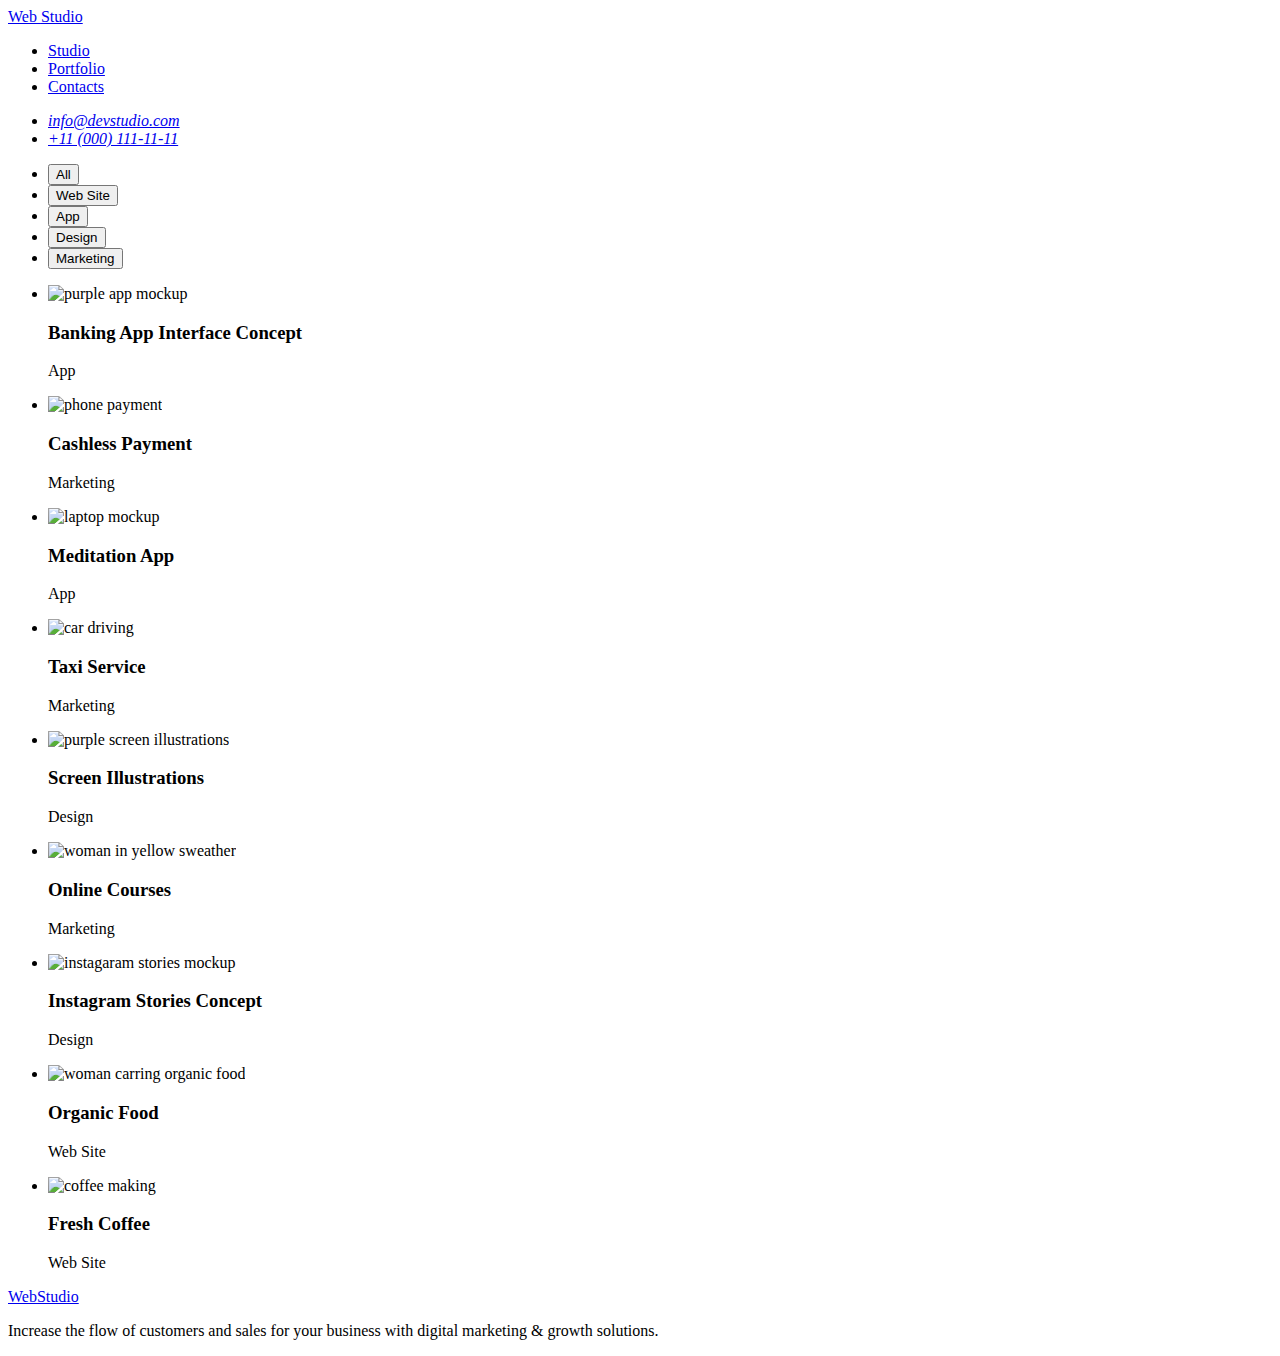
==== portfolio.html @ e24d46d9 "Add files via upload" ====
<!DOCTYPE html>
<html lang="en">
  <head>
    <meta charset="UTF-8" />
    <meta name="viewport" content="width=device-width, initial-scale=1.0" />
    <title>Document</title>
    <link rel="preconnect" href="https://fonts.googleapis.com" />
    <link rel="preconnect" href="https://fonts.gstatic.com" crossorigin />
    <link
      href="https://fonts.googleapis.com/css2?family=Raleway:wght@800&family=Roboto:wght@400;500;700;900&display=swap"
      rel="stylesheet"
    />
    <link rel="stylesheet" href="css/styles.css" type="text/css" />
  </head>
  <body>
    <header>
      <nav>
        <a href="./index.html" class="Web"
          >Web <span class="Studio"> Studio </span></a
        >

        <ul>
          <li><a href="/" class="h4">Studio</a></li>
          <li><a href="/" class="h4"> Portfolio</a></li>
          <li><a href="/" class="h4">Contacts</a></li>
        </ul>
      </nav>
      <address>
        <ul>
          <li>
            <a href="mailto:info@devstudio.com" class="address"
              >info@devstudio.com</a
            >
          </li>
          <li>
            <a href="tel:+110001111111" class="address">+11 (000) 111-11-11</a>
          </li>
        </ul>
      </address>
    </header>
    <main>
      <ul class="fillters-list">
        <li>
          <button type="button" class="fillter-list">All</button>
        </li>
        <li>
          <button type="button" class="fillter-list">Web Site</button>
        </li>
        <li>
          <button type="button" class="fillter-list">App</button>
        </li>
        <li>
          <button type="button" class="fillter-list">Design</button>
        </li>
        <li>
          <button type="button" class="fillter-list">Marketing</button>
        </li>
      </ul>
      <ul>
        <li>
          <img
            src="./images/portfolio1.jpg"
            alt="purple app mockup"
            width="360"
            height="300"
          />

          <h3>Banking App Interface Concept</h3>
          <p>App</p>
        </li>
        <li>
          <img
            src="./images/portfolio2.jpg"
            alt="phone payment"
            width="360"
            height="300"
          />

          <h3>Cashless Payment</h3>
          <p>Marketing</p>
        </li>
        <li>
          <img
            src="./images/portfolio3.jpg"
            alt="laptop mockup"
            width="360"
            height="300"
          />

          <h3>Meditation App</h3>
          <p>App</p>
        </li>
        <li>
          <img
            src="./images/portfolio4.jpg"
            alt="car driving"
            width="360"
            height="300"
          />

          <h3>Taxi Service</h3>
          <p>Marketing</p>
        </li>
        <li>
          <img
            src="./images/portfolio5.jpg"
            alt="purple screen illustrations"
            width="360"
            height="300"
          />

          <h3>Screen Illustrations</h3>
          <p>Design</p>
        </li>
        <li>
          <img
            src="./images/portfolio6.jpg"
            alt="woman in yellow sweather"
            width="360"
            height="300"
          />

          <h3>Online Courses</h3>
          <p>Marketing</p>
        </li>
        <li>
          <img
            src="./images/portfolio7.jpg"
            alt="instagaram stories mockup"
            width="360"
            height="300"
          />

          <h3>Instagram Stories Concept</h3>
          <p>Design</p>
        </li>
        <li>
          <img
            src="./images/portfolio8.jpg"
            alt="woman carring organic food"
            width="360"
            height="300"
          />

          <h3>Organic Food</h3>
          <p>Web Site</p>
        </li>
        <li>
          <img
            src="./images/portfolio9.jpg"
            alt="coffee making"
            width="360"
            height="300"
          />

          <h3>Fresh Coffee</h3>
          <p>Web Site</p>
        </li>
      </ul>
    </main>
    <footer>
      <a href="./index.html">WebStudio</a>
      <p>
        Increase the flow of customers and sales for your business with digital
        marketing & growth solutions.
      </p>
    </footer>
  </body>
</html>
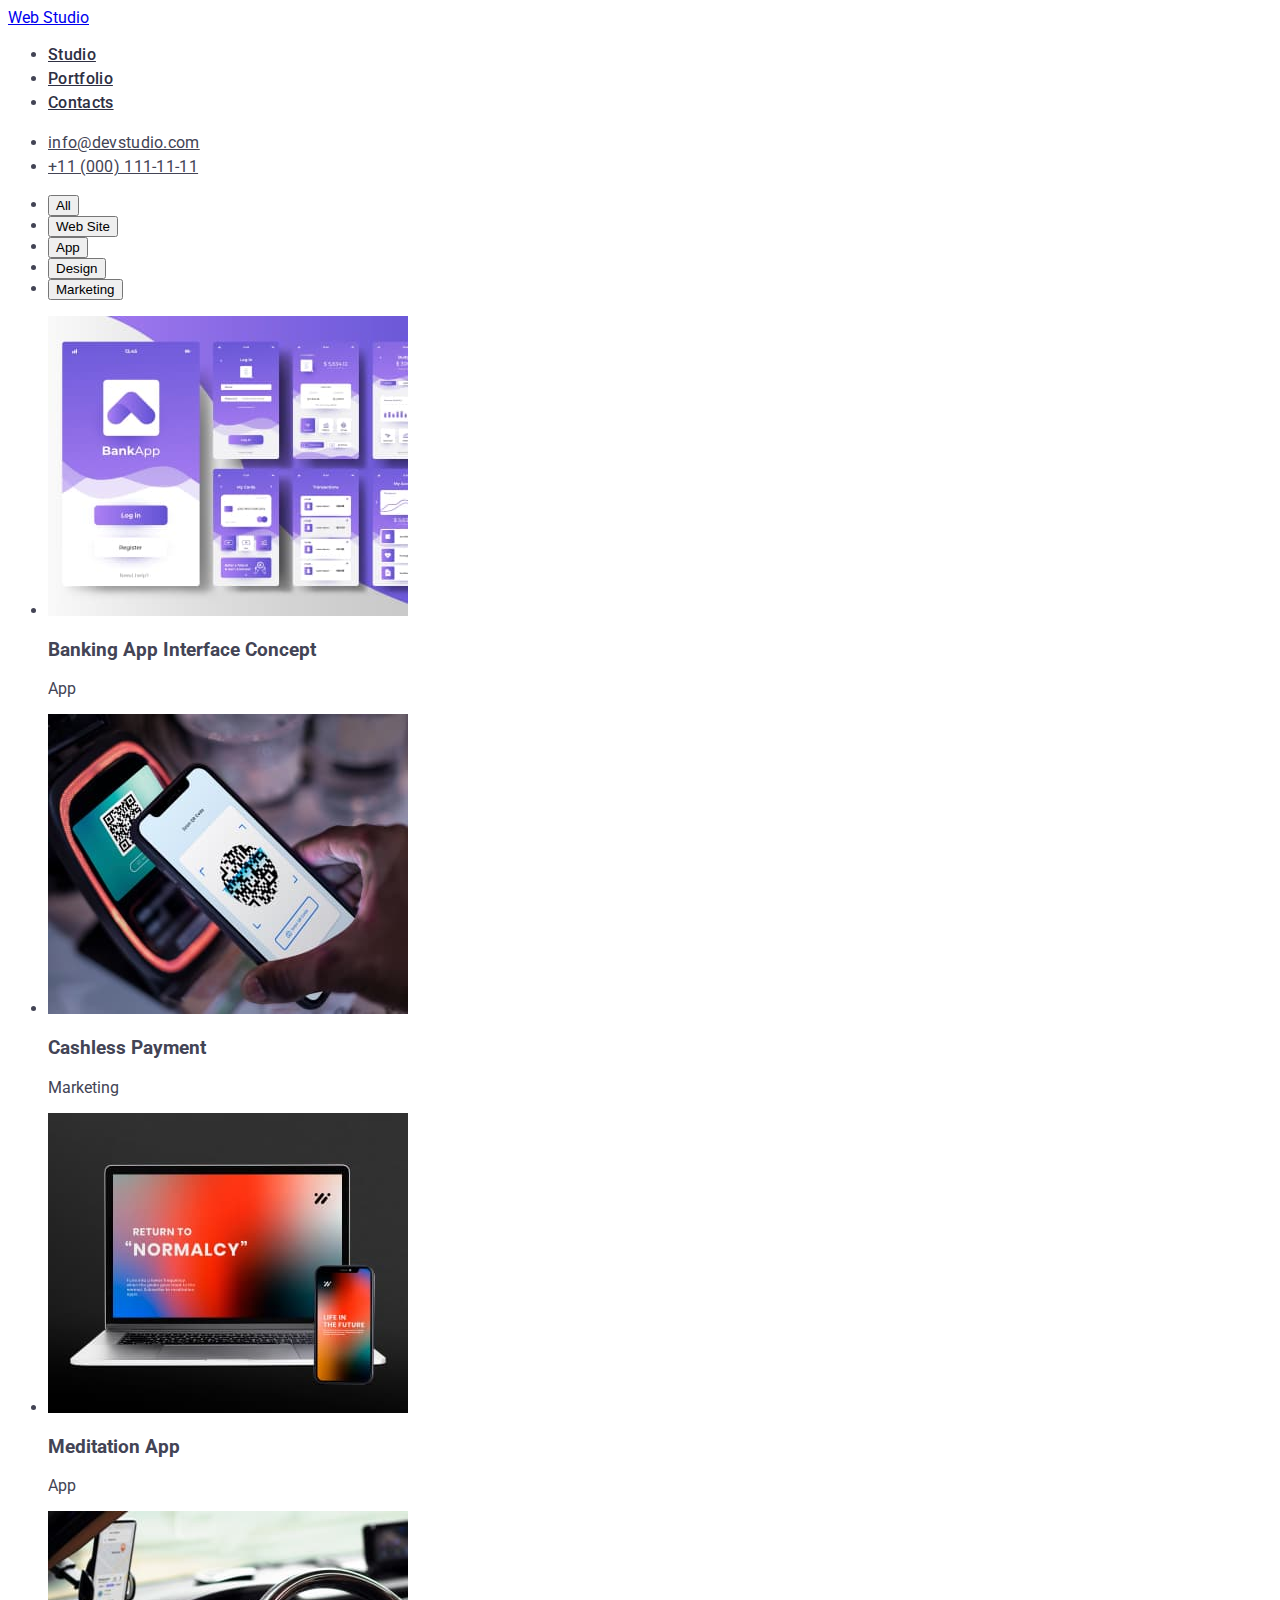
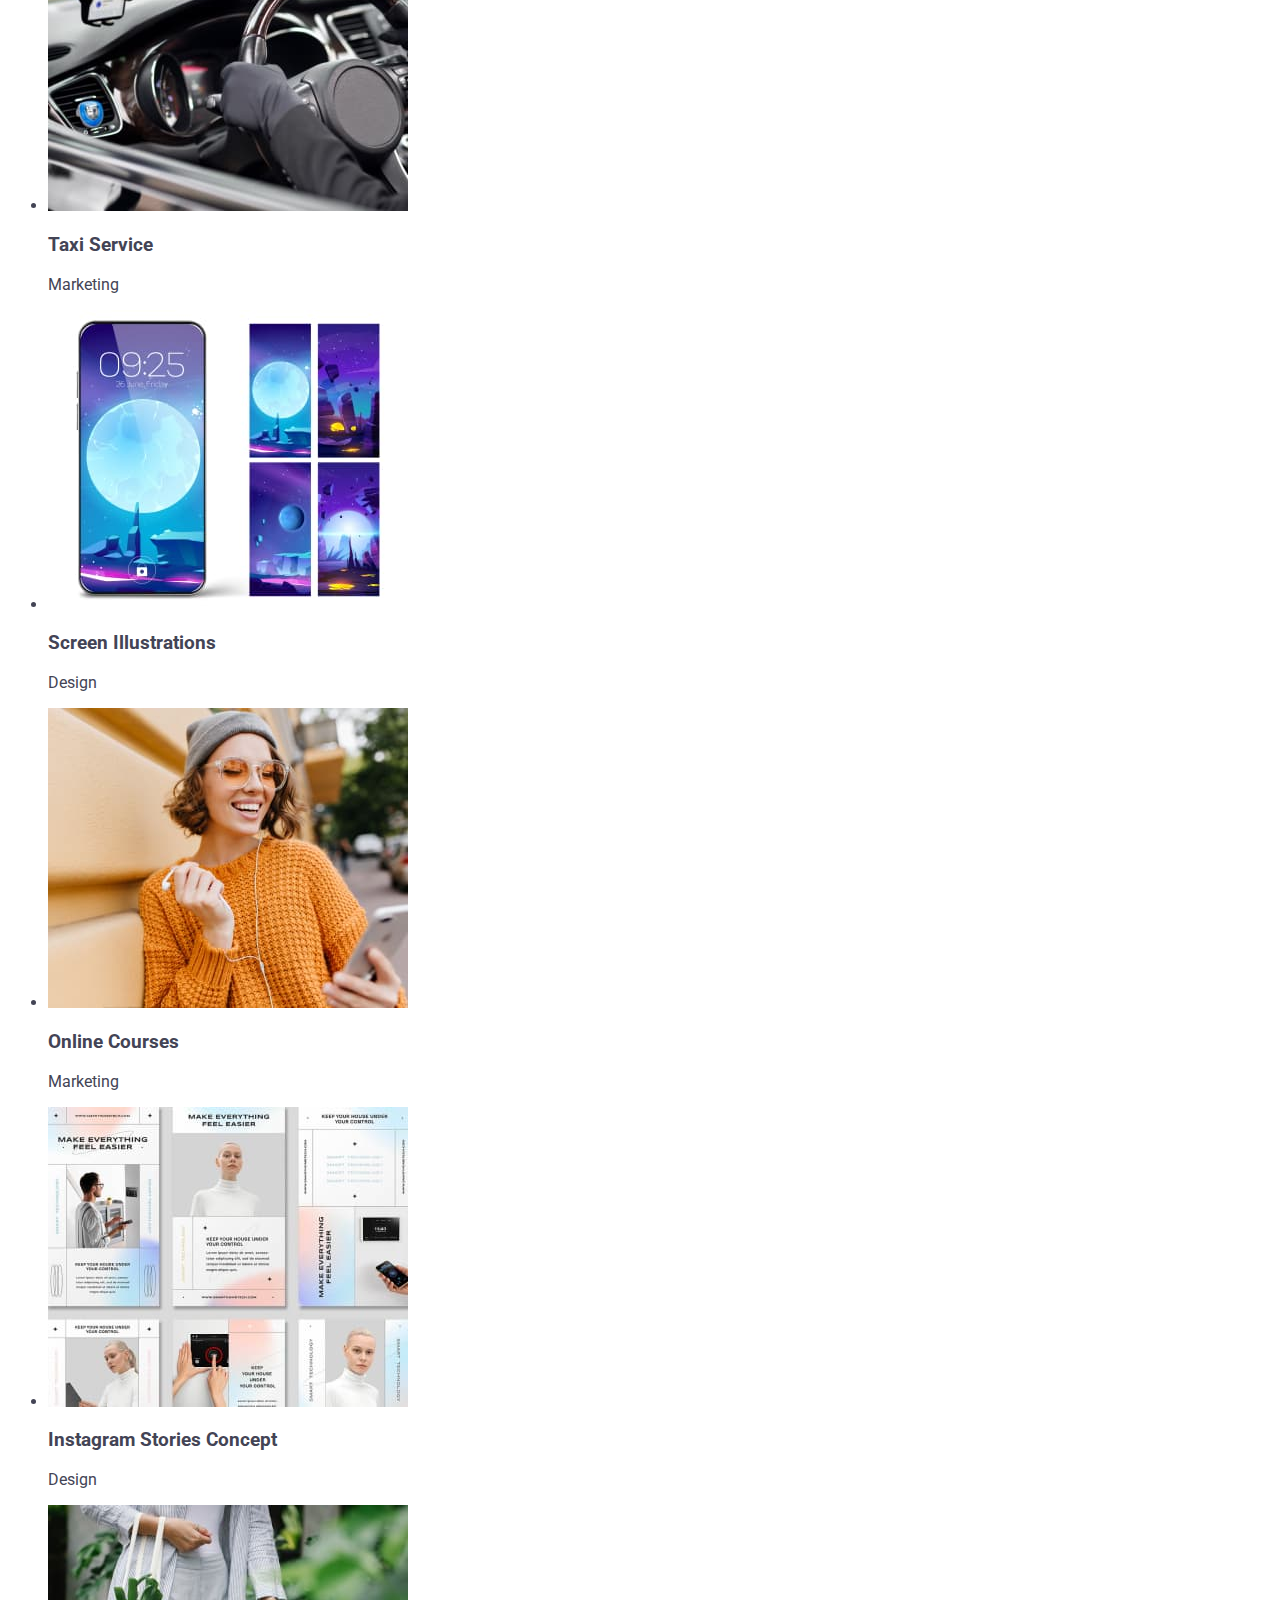
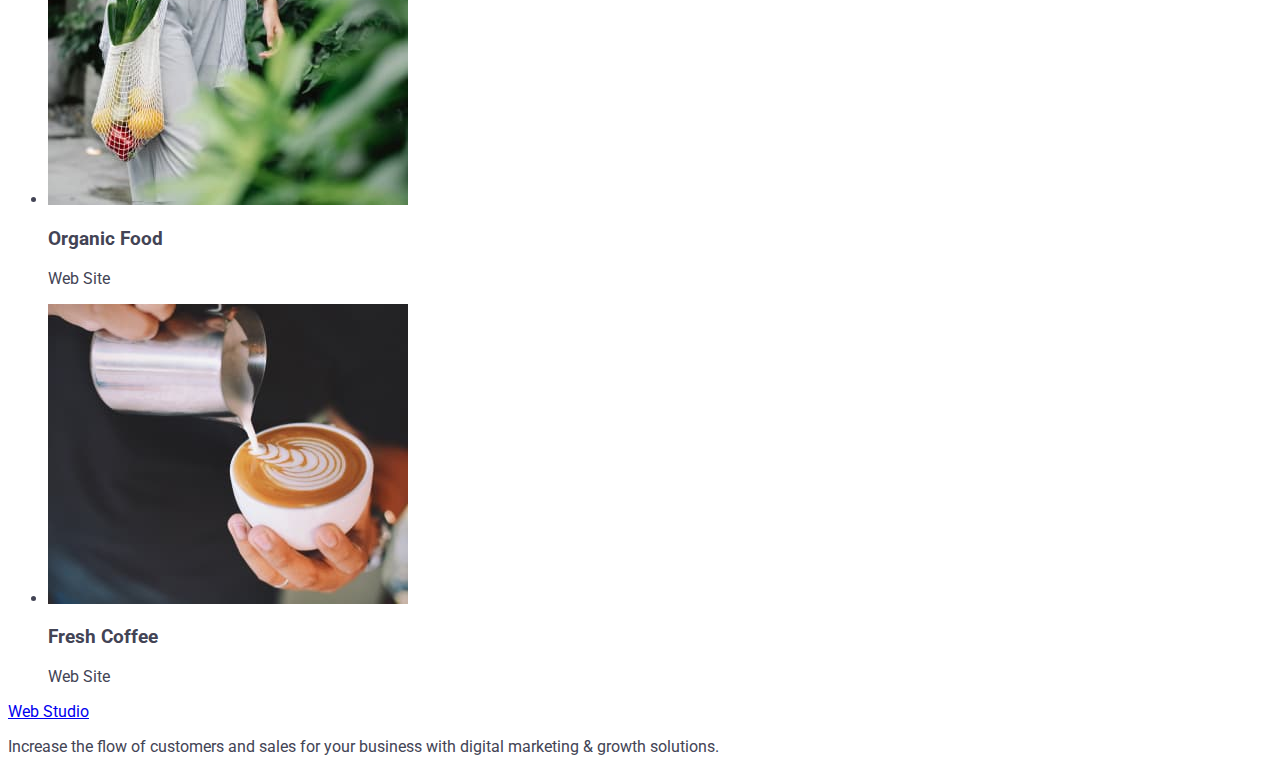
==== commit 0dc37136: "Add files via upload" ====
--- a/portfolio.html
+++ b/portfolio.html
@@ -15,8 +15,8 @@
   <body>
     <header>
       <nav>
-        <a href="./index.html" class="Web"
-          >Web <span class="Studio"> Studio </span></a
+        <a href="./index.html" class="web"
+          >Web <span class="studio"> Studio </span></a
         >
 
         <ul>
@@ -159,7 +159,9 @@
       </ul>
     </main>
     <footer>
-      <a href="./index.html">WebStudio</a>
+      <a href="./index.html" class="web"
+        >Web <span class="studio">Studio </span></a
+      >
       <p>
         Increase the flow of customers and sales for your business with digital
         marketing & growth solutions.
--- a/css/styles.css
+++ b/css/styles.css
@@ -0,0 +1,83 @@
+body {
+  color: var(--SLATE, #434455);
+  font-family: 'Roboto';sans-serif;
+  font-size: 16px;
+  font-style: normal;
+background-color: #fff;
+}
+
+.Web {
+  color: var(--IRIS, #4d5ae5);
+  font-family: Raleway;
+  font-size: 18px;
+  font-style: normal;
+  font-weight: 800;
+  letter-spacing: 0.54px;
+  text-transform: uppercase;
+}
+.Studio{
+  color: var(--NAVY-BLUE, #2E2F42);
+font-family: Raleway;
+font-size: 18px;
+font-style: normal;
+font-weight: 800;
+line-height: 21px; /* 116.667% */
+letter-spacing: 0.54px;
+text-transform: uppercase;
+}
+
+.address {
+  color: var(--SLATE, #434455);
+font-family: Roboto;
+font-size: 16px;
+font-style: normal;
+font-weight: 400;
+line-height: 24px; /* 150% */
+letter-spacing: 0.32px;
+}
+.h1 {
+  font-family: Roboto;
+  font-size: 56px;
+}
+.h2 {
+  font-family: Roboto;
+  font-size: 36px;
+}
+
+.h3{
+  font-family: Roboto;
+  font-size: 20px;
+}
+.h4{
+  font-family: Roboto;
+  font-size: 16px;
+  color: var(--NAVY-BLUE, #2E2F42);
+font-style: normal;
+font-weight: 500;
+line-height: 24px; /* 150% */
+letter-spacing: 0.32px;
+}
+.button1 {
+  border-radius: 4px;
+  background: var(--IRIS, #4D5AE5);
+  box-shadow: 0px 4px 4px 0px rgba(0, 0, 0, 0.15);
+  color: var(--WHITE, #FFF);
+/* Button Text */
+font-family: Roboto;
+font-size: 16px;
+font-style: normal;
+font-weight: 500;
+line-height: 24px; /* 150% */
+letter-spacing: 0.64px;
+}
+.fillter-list {
+}
+.p{
+
+}
+.box1{
+  background: var(--NAVY-BLUE, #2E2F42);
+  width: 1440px;
+height: 600px;
+flex-shrink: 0;
+}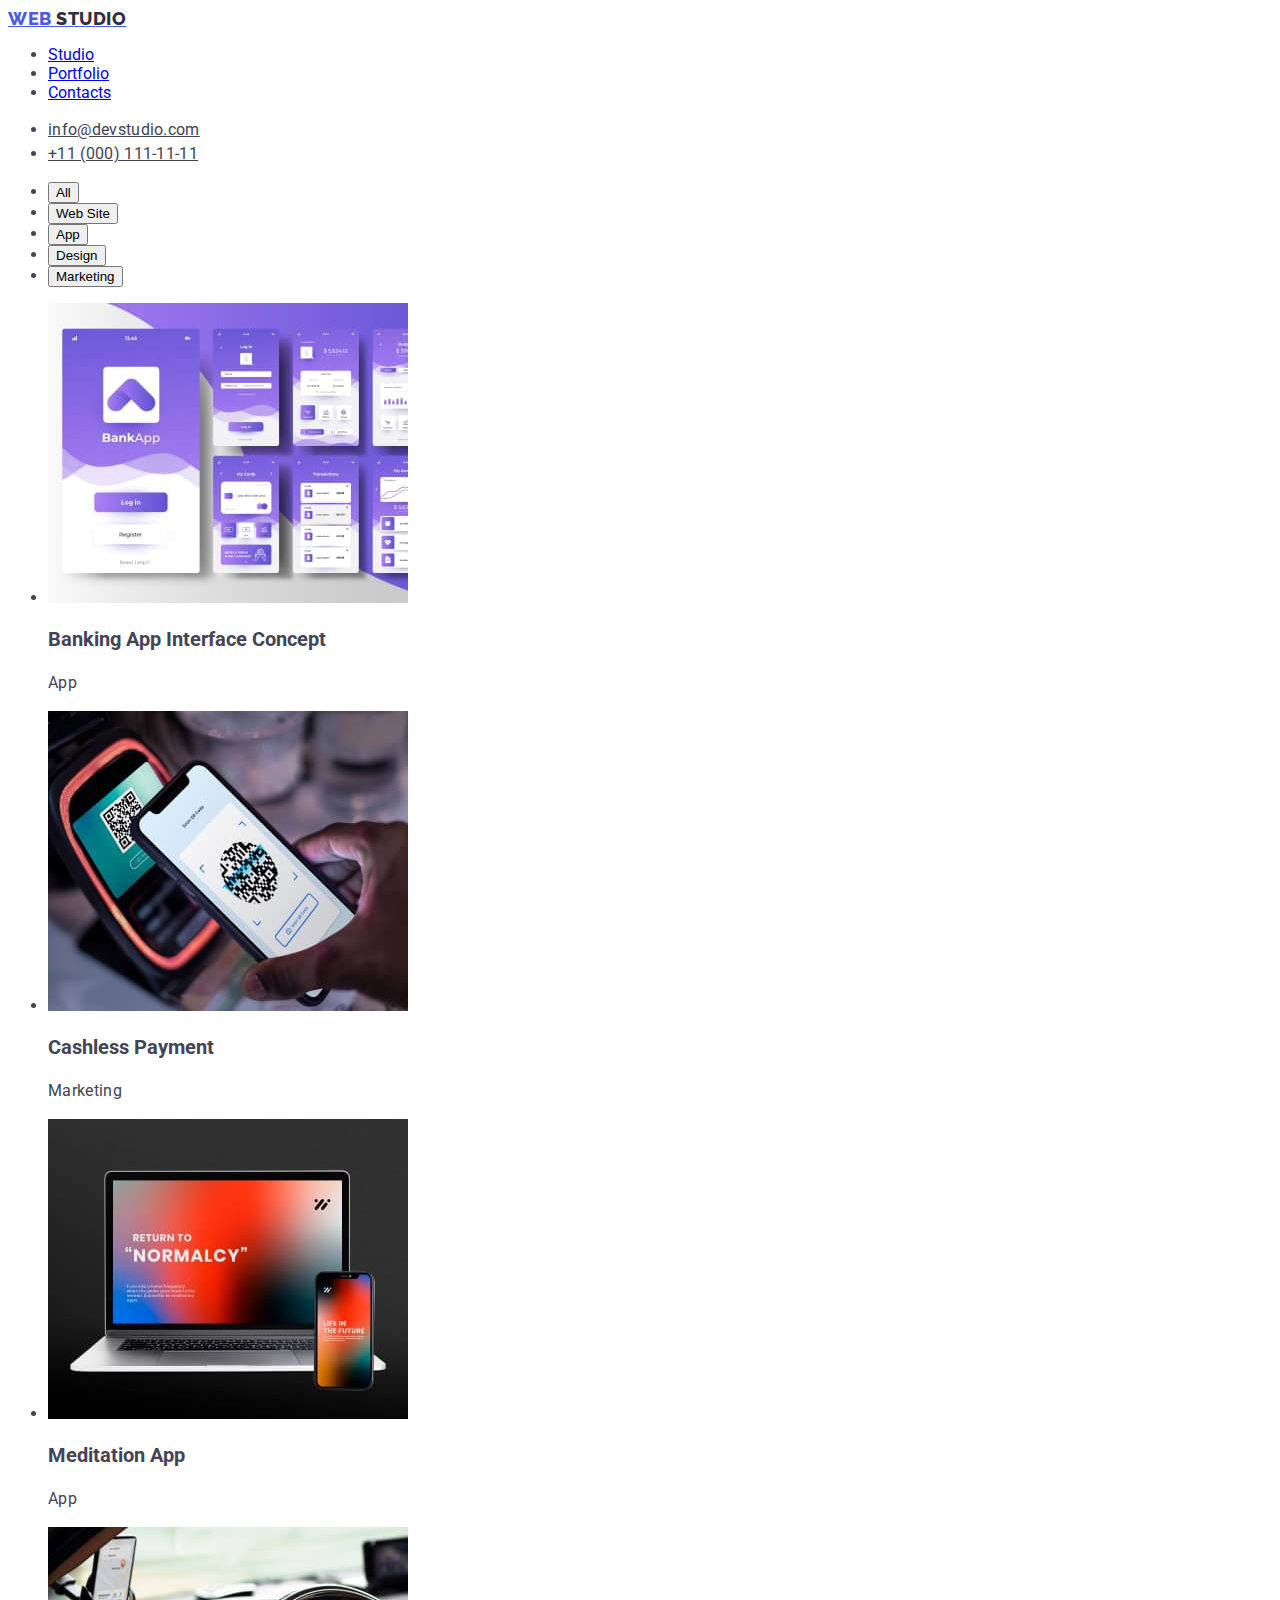
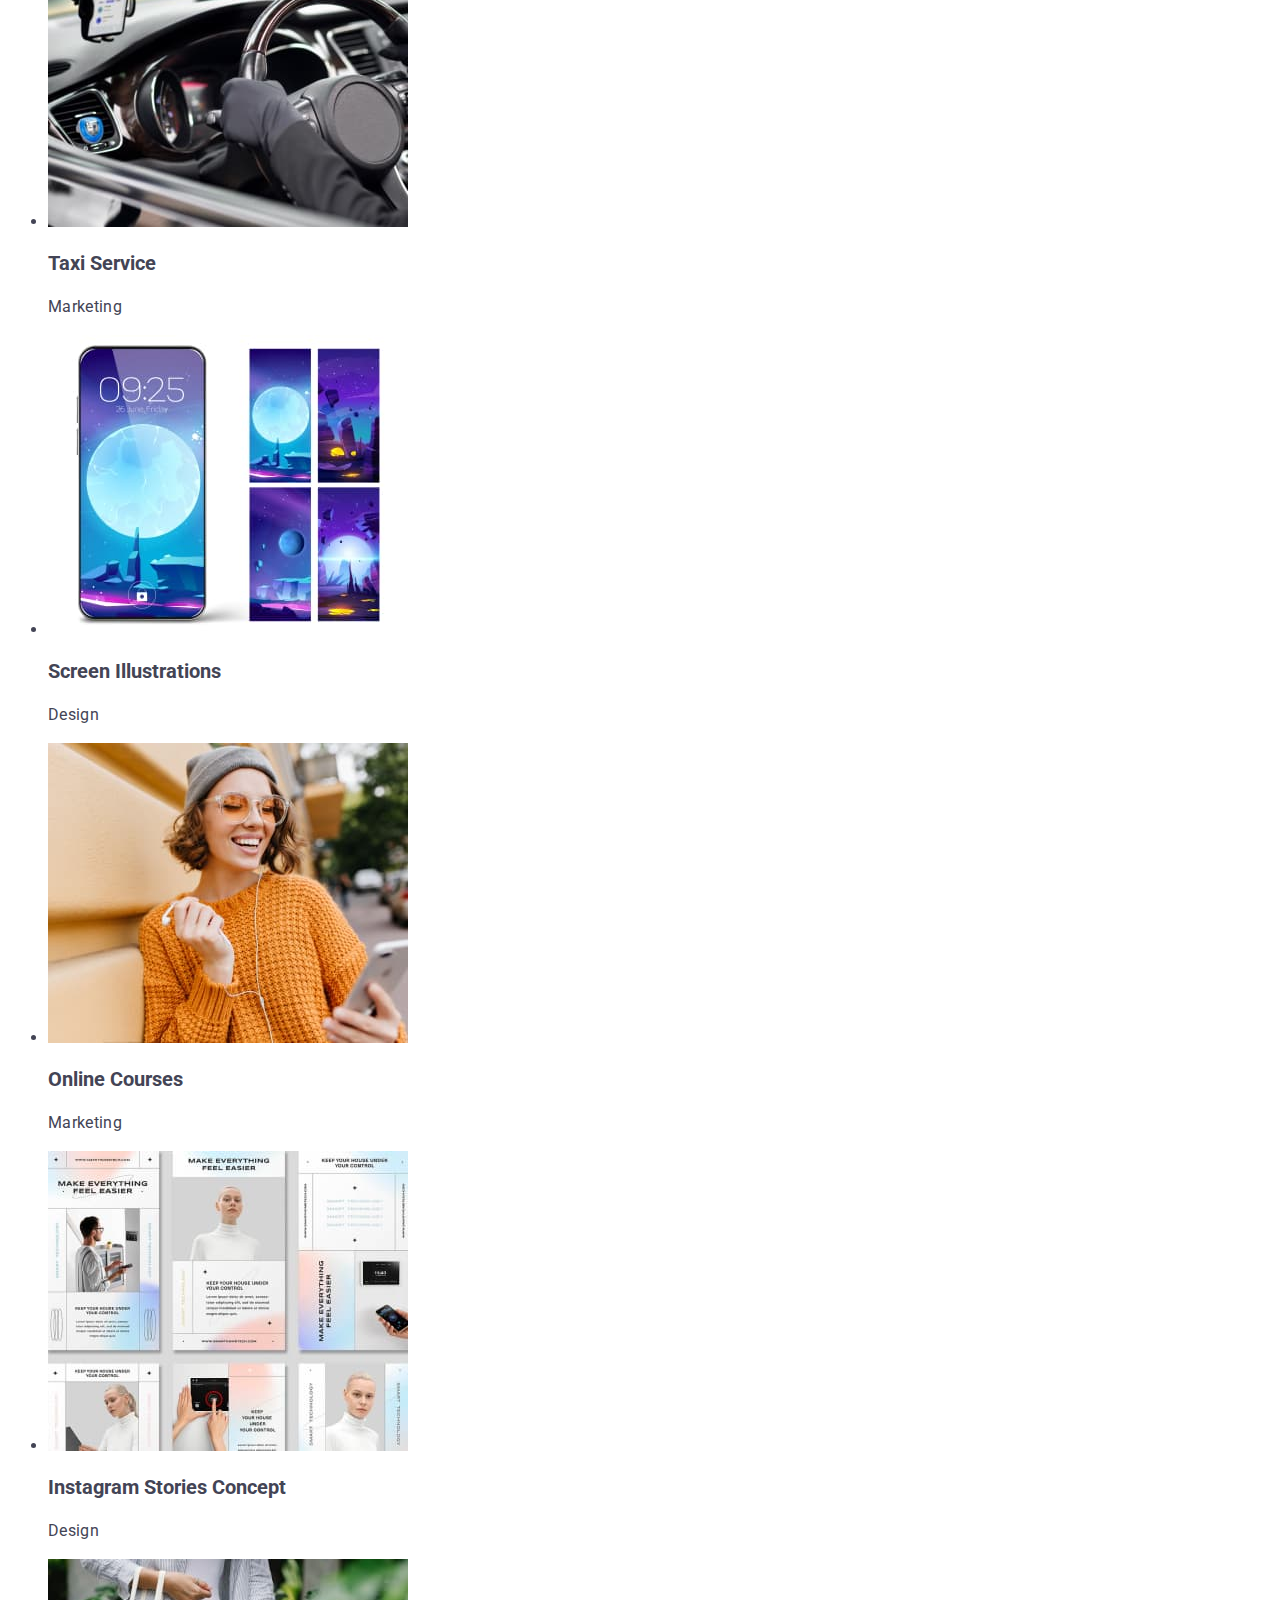
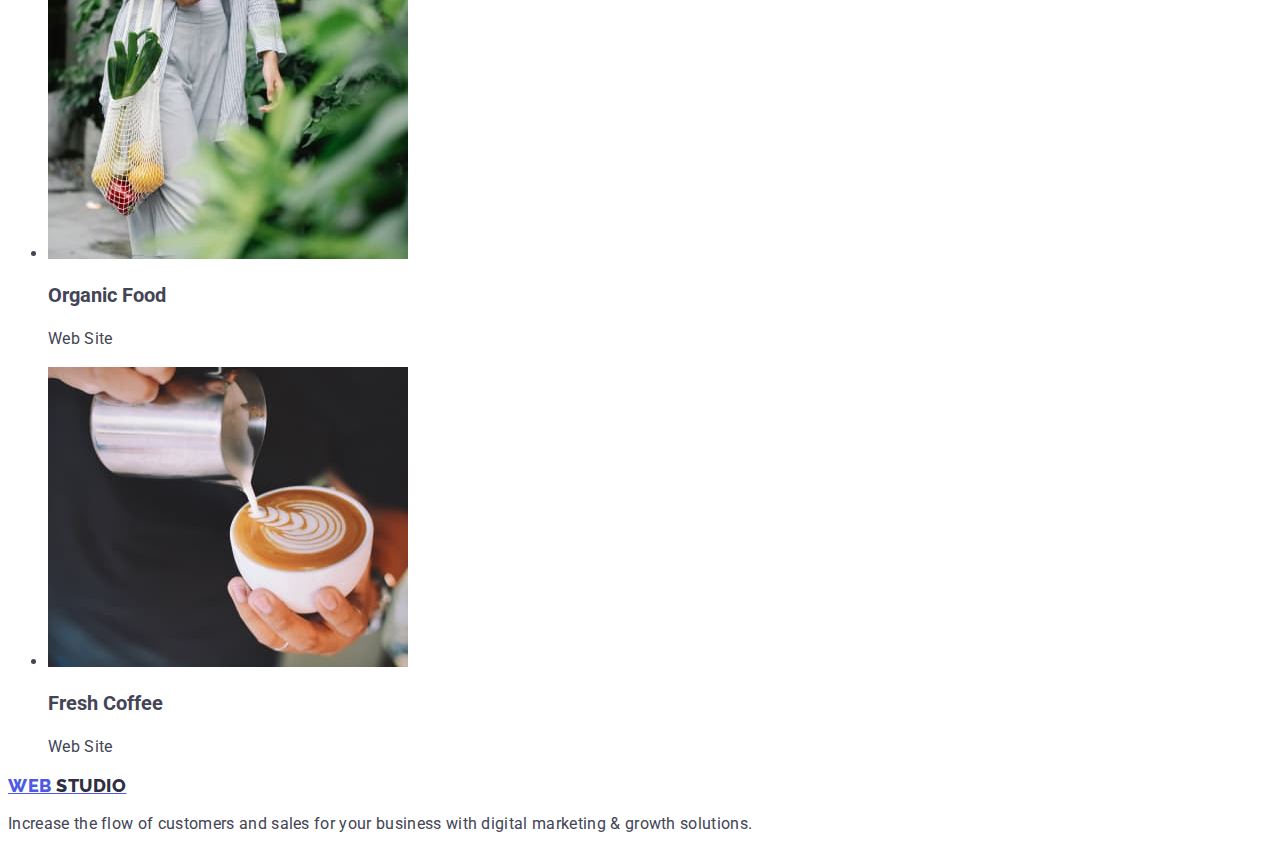
==== commit acf85602: "Add files via upload" ====
--- a/portfolio.html
+++ b/portfolio.html
@@ -15,13 +15,13 @@
   <body>
     <header>
       <nav>
-        <a href="./index.html" class="web"
-          >Web <span class="studio"> Studio </span></a
+        <a href="./index.html" class="web" class="link"
+          >Web <span class="studio" class="link"> Studio </span></a
         >
 
         <ul>
-          <li><a href="/" class="h4">Studio</a></li>
-          <li><a href="/" class="h4"> Portfolio</a></li>
+          <li><a href="./index.html" class="h4">Studio</a></li>
+          <li><a href="./portfolio.html" class="h4"> Portfolio</a></li>
           <li><a href="/" class="h4">Contacts</a></li>
         </ul>
       </nav>
@@ -39,130 +39,132 @@
       </address>
     </header>
     <main>
-      <ul class="fillters-list">
-        <li>
-          <button type="button" class="fillter-list">All</button>
-        </li>
-        <li>
-          <button type="button" class="fillter-list">Web Site</button>
-        </li>
-        <li>
-          <button type="button" class="fillter-list">App</button>
-        </li>
-        <li>
-          <button type="button" class="fillter-list">Design</button>
-        </li>
-        <li>
-          <button type="button" class="fillter-list">Marketing</button>
-        </li>
-      </ul>
-      <ul>
-        <li>
-          <img
-            src="./images/portfolio1.jpg"
-            alt="purple app mockup"
-            width="360"
-            height="300"
-          />
+      <section>
+        <ul class="fillters-list">
+          <li>
+            <button type="button" class="fillter-list">All</button>
+          </li>
+          <li>
+            <button type="button" class="fillter-list">Web Site</button>
+          </li>
+          <li>
+            <button type="button" class="fillter-list">App</button>
+          </li>
+          <li>
+            <button type="button" class="fillter-list">Design</button>
+          </li>
+          <li>
+            <button type="button" class="fillter-list">Marketing</button>
+          </li>
+        </ul>
+        <ul>
+          <li>
+            <img
+              src="./images/portfolio1.jpg"
+              alt="purple app mockup"
+              width="360"
+              height="300"
+            />
 
-          <h3>Banking App Interface Concept</h3>
-          <p>App</p>
-        </li>
-        <li>
-          <img
-            src="./images/portfolio2.jpg"
-            alt="phone payment"
-            width="360"
-            height="300"
-          />
+            <h3 class="titlethree">Banking App Interface Concept</h3>
+            <p class="text">App</p>
+          </li>
+          <li>
+            <img
+              src="./images/portfolio2.jpg"
+              alt="phone payment"
+              width="360"
+              height="300"
+            />
 
-          <h3>Cashless Payment</h3>
-          <p>Marketing</p>
-        </li>
-        <li>
-          <img
-            src="./images/portfolio3.jpg"
-            alt="laptop mockup"
-            width="360"
-            height="300"
-          />
+            <h3 class="titlethree">Cashless Payment</h3>
+            <p class="text">Marketing</p>
+          </li>
+          <li>
+            <img
+              src="./images/portfolio3.jpg"
+              alt="laptop mockup"
+              width="360"
+              height="300"
+            />
 
-          <h3>Meditation App</h3>
-          <p>App</p>
-        </li>
-        <li>
-          <img
-            src="./images/portfolio4.jpg"
-            alt="car driving"
-            width="360"
-            height="300"
-          />
+            <h3 class="titlethree">Meditation App</h3>
+            <p class="text">App</p>
+          </li>
+          <li>
+            <img
+              src="./images/portfolio4.jpg"
+              alt="car driving"
+              width="360"
+              height="300"
+            />
 
-          <h3>Taxi Service</h3>
-          <p>Marketing</p>
-        </li>
-        <li>
-          <img
-            src="./images/portfolio5.jpg"
-            alt="purple screen illustrations"
-            width="360"
-            height="300"
-          />
+            <h3 class="titlethree">Taxi Service</h3>
+            <p class="text">Marketing</p>
+          </li>
+          <li>
+            <img
+              src="./images/portfolio5.jpg"
+              alt="purple screen illustrations"
+              width="360"
+              height="300"
+            />
 
-          <h3>Screen Illustrations</h3>
-          <p>Design</p>
-        </li>
-        <li>
-          <img
-            src="./images/portfolio6.jpg"
-            alt="woman in yellow sweather"
-            width="360"
-            height="300"
-          />
+            <h3 class="titlethree">Screen Illustrations</h3>
+            <p class="text">Design</p>
+          </li>
+          <li>
+            <img
+              src="./images/portfolio6.jpg"
+              alt="woman in yellow sweather"
+              width="360"
+              height="300"
+            />
 
-          <h3>Online Courses</h3>
-          <p>Marketing</p>
-        </li>
-        <li>
-          <img
-            src="./images/portfolio7.jpg"
-            alt="instagaram stories mockup"
-            width="360"
-            height="300"
-          />
+            <h3 class="titlethree">Online Courses</h3>
+            <p class="text">Marketing</p>
+          </li>
+          <li>
+            <img
+              src="./images/portfolio7.jpg"
+              alt="instagaram stories mockup"
+              width="360"
+              height="300"
+            />
 
-          <h3>Instagram Stories Concept</h3>
-          <p>Design</p>
-        </li>
-        <li>
-          <img
-            src="./images/portfolio8.jpg"
-            alt="woman carring organic food"
-            width="360"
-            height="300"
-          />
+            <h3 class="titlethree">Instagram Stories Concept</h3>
+            <p class="text">Design</p>
+          </li>
+          <li>
+            <img
+              src="./images/portfolio8.jpg"
+              alt="woman carring organic food"
+              width="360"
+              height="300"
+            />
 
-          <h3>Organic Food</h3>
-          <p>Web Site</p>
-        </li>
-        <li>
-          <img
-            src="./images/portfolio9.jpg"
-            alt="coffee making"
-            width="360"
-            height="300"
-          />
+            <h3 class="titlethree">Organic Food</h3>
+            <p class="text">Web Site</p>
+          </li>
+          <li>
+            <img
+              src="./images/portfolio9.jpg"
+              alt="coffee making"
+              width="360"
+              height="300"
+            />
 
-          <h3>Fresh Coffee</h3>
-          <p>Web Site</p>
-        </li>
-      </ul>
+            <h3 class="titlethree">Fresh Coffee</h3>
+            <p class="text">Web Site</p>
+          </li>
+        </ul>
+      </section>
     </main>
     <footer>
-      <a href="./index.html" class="web"
-        >Web <span class="studio">Studio </span></a
+      <a href="./index.html" class="web" class="link"
+        >Web <span class="studio" class="link">Studio </span></a
       >
-      <p>
+      <p class="text">
         Increase the flow of customers and sales for your business with digital
         marketing & growth solutions.
       </p>
--- a/css/styles.css
+++ b/css/styles.css
@@ -1,33 +1,85 @@
 body {
   color: var(--SLATE, #434455);
-  font-family: 'Roboto';sans-serif;
+  font-family: "Roboto", sans-serif;
   font-size: 16px;
   font-style: normal;
-background-color: #fff;
+  background-color: #fff;
 }
-
-.Web {
+:root .web {
   color: var(--IRIS, #4d5ae5);
-  font-family: Raleway;
+  font-family: "Raleway", sans-serif;
   font-size: 18px;
   font-style: normal;
   font-weight: 800;
   letter-spacing: 0.54px;
   text-transform: uppercase;
+  line-height: 1.17;
 }
-.Studio{
-  color: var(--NAVY-BLUE, #2E2F42);
-font-family: Raleway;
-font-size: 18px;
-font-style: normal;
-font-weight: 800;
-line-height: 21px; /* 116.667% */
-letter-spacing: 0.54px;
-text-transform: uppercase;
+.studio {
+  color: var(--NAVY-BLUE, #2e2f42);
+  font-family: "Raleway", sans-serif;
+  font-size: 18px;
+  font-style: normal;
+  font-weight: 800;
+  line-height: 21px; /* 116.667% */
+  letter-spacing: 0.54px;
+  text-transform: uppercase;
+  line-height: 1.17;
+}
+
+.link {
+  text-decoration: none;
 }
 
 .address {
   color: var(--SLATE, #434455);
+  font-family: "Roboto";
+  font-size: 16px;
+  font-style: normal;
+  font-weight: 400;
+  line-height: 24px; /* 150% */
+  letter-spacing: 0.32px;
+}
+.titleone {
+  font-family: "Roboto";
+  font-size: 56px;
+}
+.titletwo {
+  font-family: "Roboto";
+  font-size: 36px;
+}
+
+.titlethree {
+  font-family: "Roboto";
+  font-size: 20px;
+}
+.titlefour {
+  font-family: "Roboto";
+  font-size: 16px;
+  color: var(--NAVY-BLUE, #2e2f42);
+  font-style: normal;
+  font-weight: 500;
+  line-height: 24px; /* 150% */
+  letter-spacing: 0.32px;
+}
+.button1 {
+  background: var(--IRIS, #4d5ae5);
+
+  color: var(--WHITE, #fff);
+  /* Button Text */
+  font-family: "Roboto";
+  font-size: 16px;
+  font-style: normal;
+  font-weight: 500;
+  line-height: 24px; /* 150% */
+  letter-spacing: 0.64px;
+}
+.fillter-list {
+  list-style: none;
+}
+.text{
+  color: var(--SLATE, #434455);
+/* Body */
 font-family: Roboto;
 font-size: 16px;
 font-style: normal;
@@ -35,49 +87,7 @@
 line-height: 24px; /* 150% */
 letter-spacing: 0.32px;
 }
-.h1 {
-  font-family: Roboto;
-  font-size: 56px;
 }
-.h2 {
-  font-family: Roboto;
-  font-size: 36px;
+.box1 {
+  background: var(--NAVY-BLUE, #2e2f42);
 }
-
-.h3{
-  font-family: Roboto;
-  font-size: 20px;
-}
-.h4{
-  font-family: Roboto;
-  font-size: 16px;
-  color: var(--NAVY-BLUE, #2E2F42);
-font-style: normal;
-font-weight: 500;
-line-height: 24px; /* 150% */
-letter-spacing: 0.32px;
-}
-.button1 {
-  border-radius: 4px;
-  background: var(--IRIS, #4D5AE5);
-  box-shadow: 0px 4px 4px 0px rgba(0, 0, 0, 0.15);
-  color: var(--WHITE, #FFF);
-/* Button Text */
-font-family: Roboto;
-font-size: 16px;
-font-style: normal;
-font-weight: 500;
-line-height: 24px; /* 150% */
-letter-spacing: 0.64px;
-}
-.fillter-list {
-}
-.p{
-
-}
-.box1{
-  background: var(--NAVY-BLUE, #2E2F42);
-  width: 1440px;
-height: 600px;
-flex-shrink: 0;
-}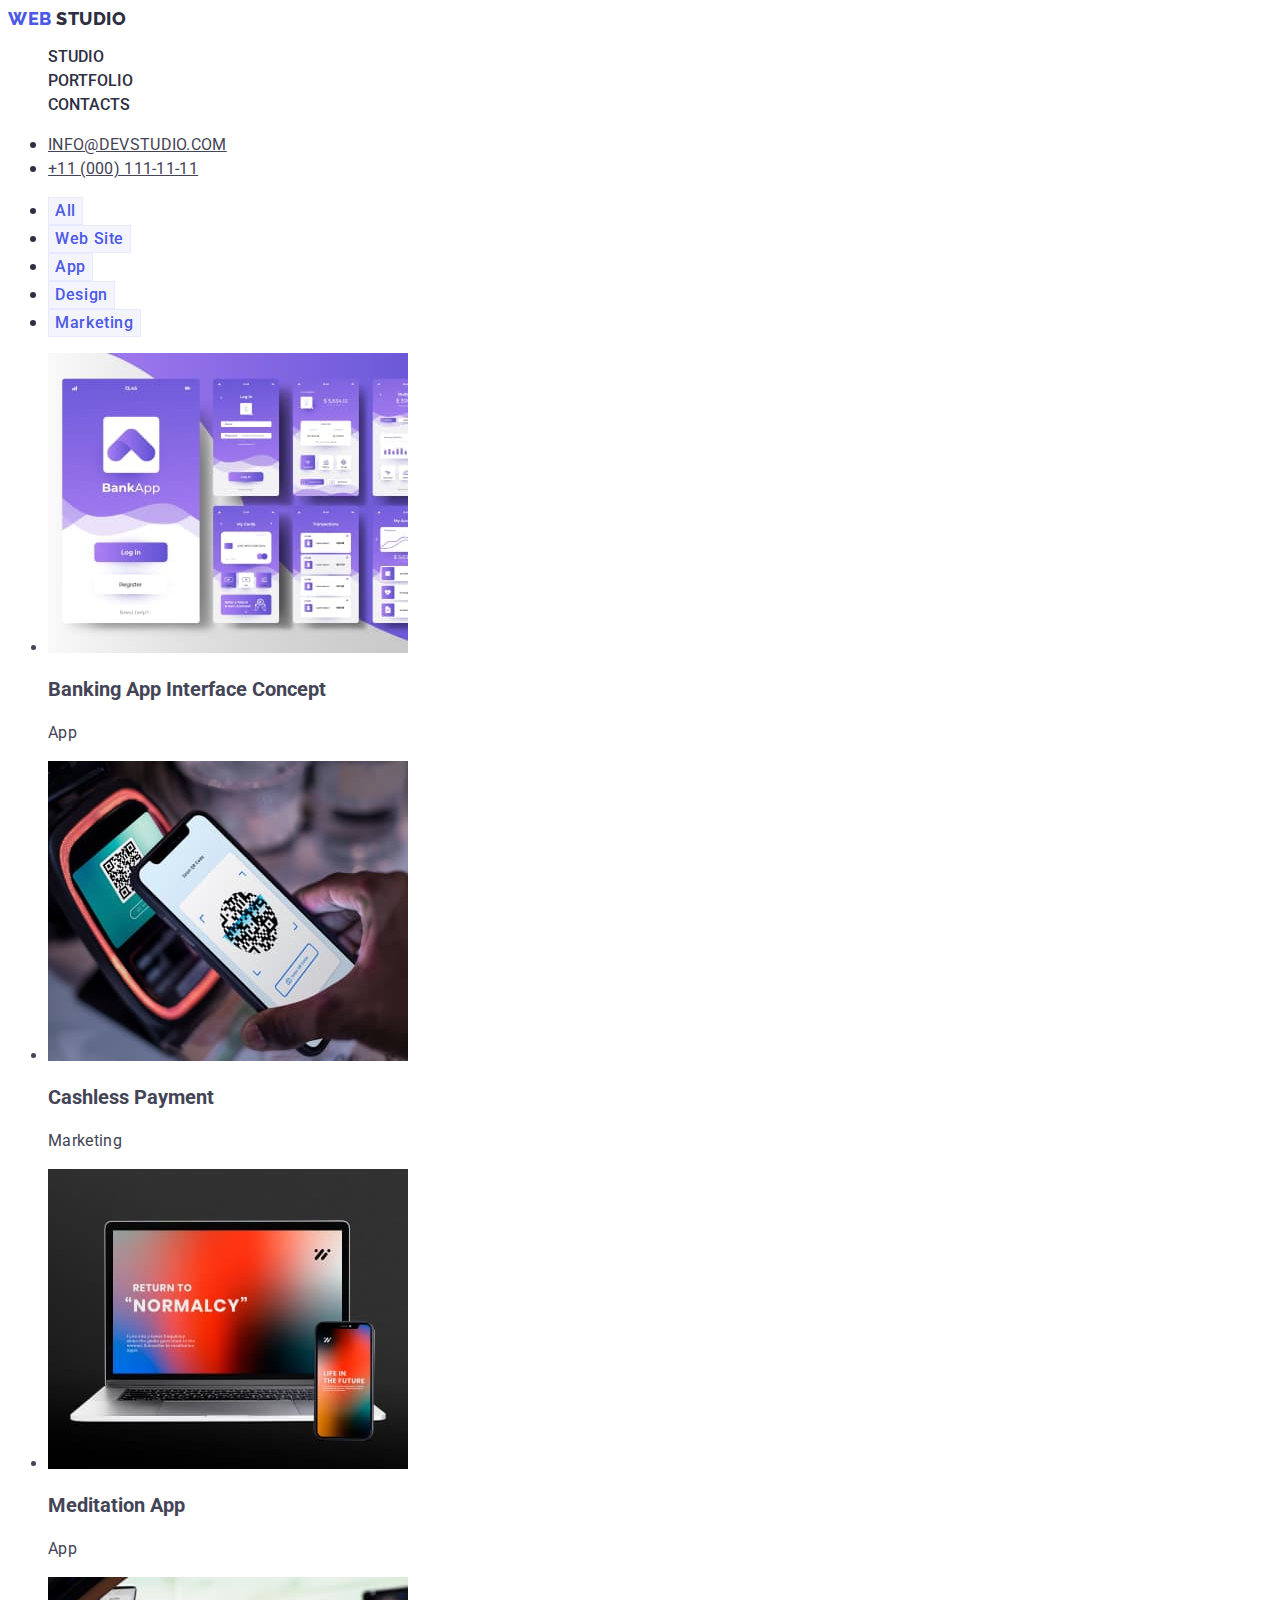
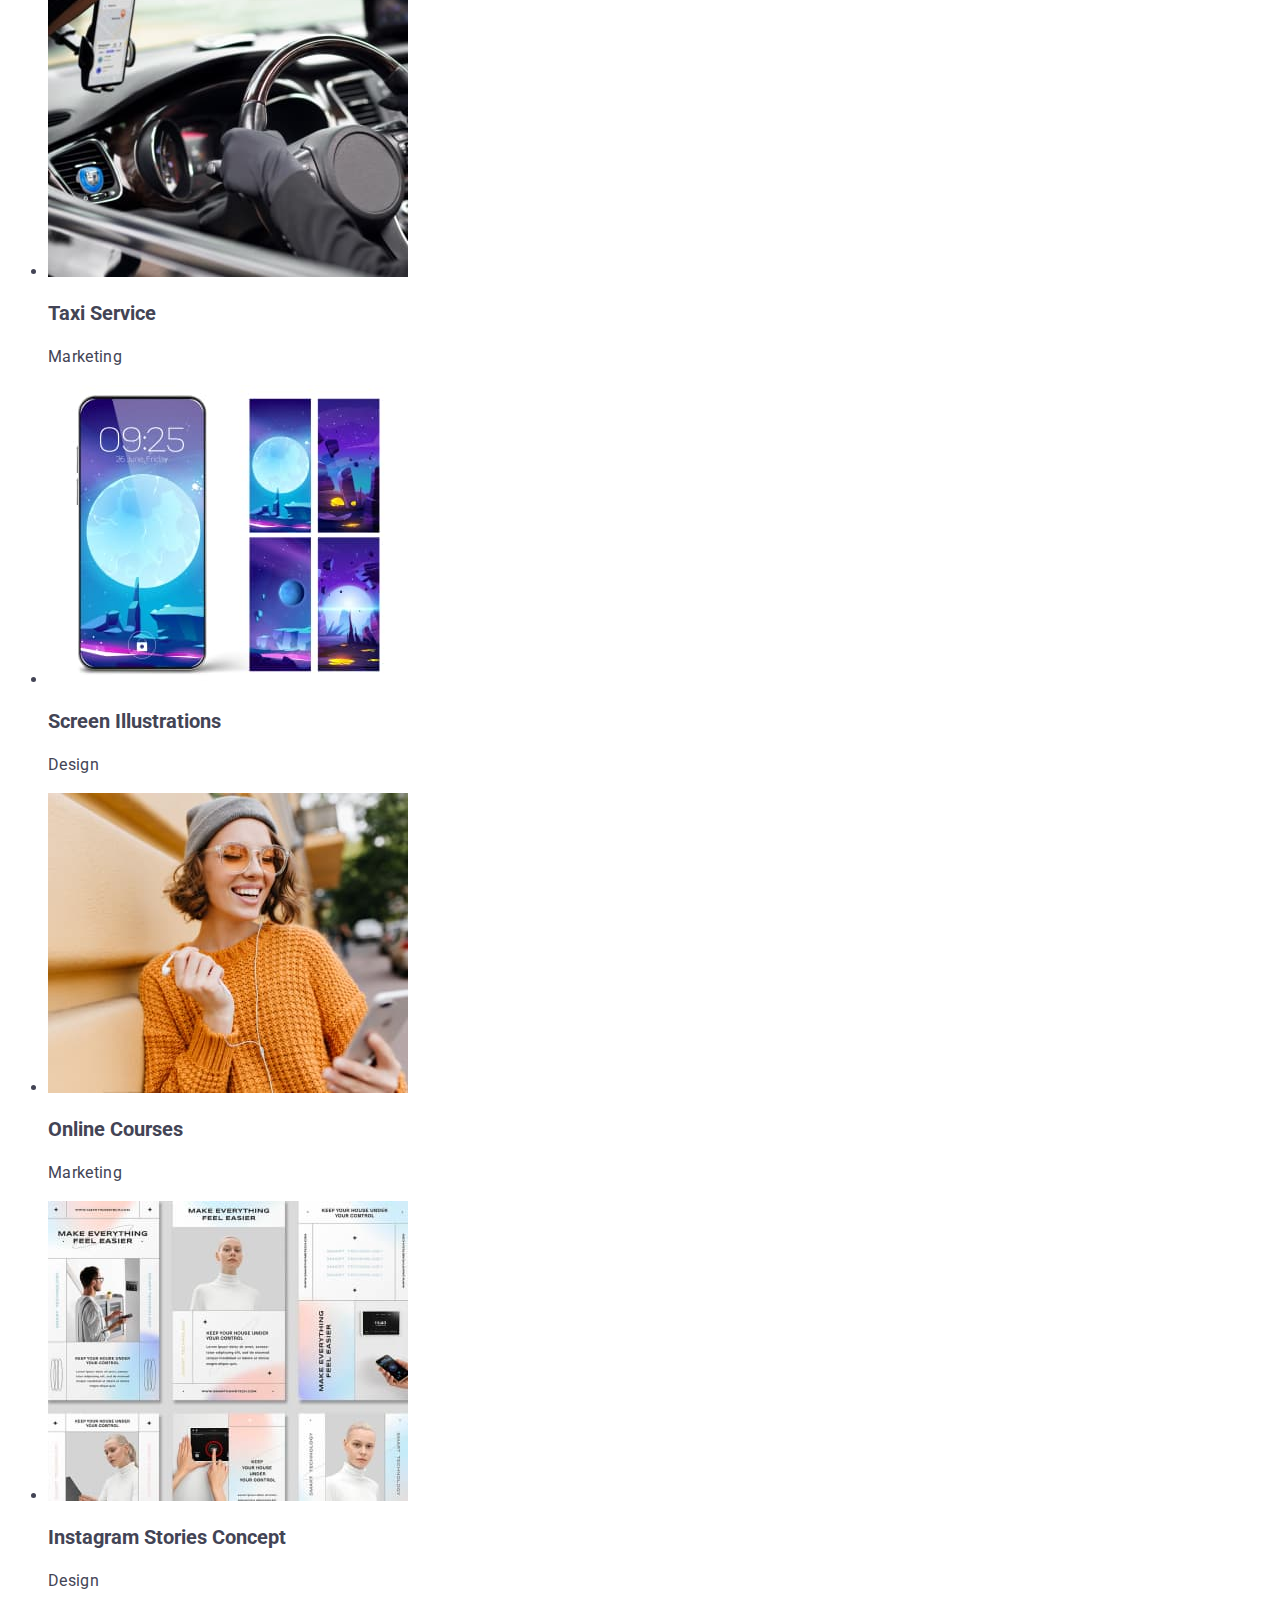
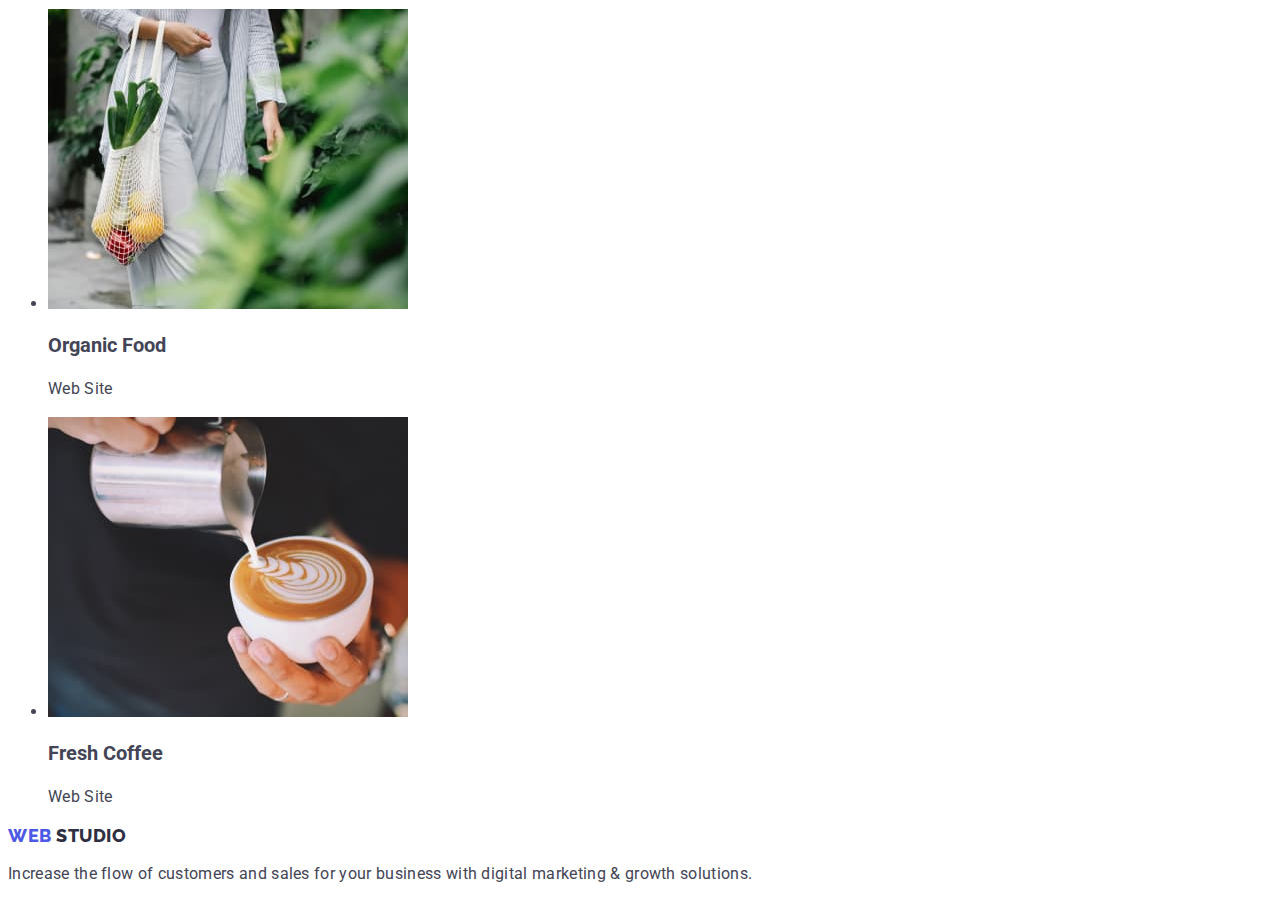
==== commit 632500d0: "Add files via upload" ====
--- a/portfolio.html
+++ b/portfolio.html
@@ -15,24 +15,28 @@
   <body>
     <header>
       <nav>
-        <a href="./index.html" class="web" class="link"
-          >Web <span class="studio" class="link"> Studio </span></a
+        <a href="./index.html" class="web"
+          >Web <span class="link"> Studio </span></a
         >
 
-        <ul>
-          <li><a href="./index.html" class="h4">Studio</a></li>
-          <li><a href="./portfolio.html" class="h4"> Portfolio</a></li>
-          <li><a href="/" class="h4">Contacts</a></li>
+        <ul class="list-class">
+          <li class="link">
+            <a href="./index.html" class="titlefour">Studio</a>
+          </li>
+          <li class="link">
+            <a href="./portfolio.html" class="titlefour"> Portfolio</a>
+          </li>
+          <li class="link"><a href="/" class="titlefour">Contacts</a></li>
         </ul>
       </nav>
       <address>
-        <ul>
-          <li>
+        <ul class="address">
+          <li class="link">
             <a href="mailto:info@devstudio.com" class="address"
               >info@devstudio.com</a
             >
           </li>
-          <li>
+          <li class="link">
             <a href="tel:+110001111111" class="address">+11 (000) 111-11-11</a>
           </li>
         </ul>
@@ -41,19 +45,19 @@
     <main>
       <section>
         <ul class="fillters-list">
-          <li>
+          <li class="link">
             <button type="button" class="fillter-list">All</button>
           </li>
-          <li>
+          <li class="link">
             <button type="button" class="fillter-list">Web Site</button>
           </li>
-          <li>
+          <li class="link">
             <button type="button" class="fillter-list">App</button>
           </li>
-          <li>
+          <li class="link">
             <button type="button" class="fillter-list">Design</button>
           </li>
-          <li>
+          <li class="link">
             <button type="button" class="fillter-list">Marketing</button>
           </li>
         </ul>
@@ -161,8 +165,8 @@
       </section>
     </main>
     <footer>
-      <a href="./index.html" class="web" class="link"
-        >Web <span class="studio" class="link">Studio </span></a
+      <a href="./index.html" class="web"
+        >Web <span class="link">Studio </span></a
       >
       <p class="text">
         Increase the flow of customers and sales for your business with digital
--- a/css/styles.css
+++ b/css/styles.css
@@ -5,7 +5,11 @@
   font-style: normal;
   background-color: #fff;
 }
-:root .web {
+:root{
+
+}
+
+.web {
   color: var(--IRIS, #4d5ae5);
   font-family: "Raleway", sans-serif;
   font-size: 18px;
@@ -14,8 +18,9 @@
   letter-spacing: 0.54px;
   text-transform: uppercase;
   line-height: 1.17;
+  text-decoration: none;
 }
-.studio {
+.link {
   color: var(--NAVY-BLUE, #2e2f42);
   font-family: "Raleway", sans-serif;
   font-size: 18px;
@@ -25,9 +30,6 @@
   letter-spacing: 0.54px;
   text-transform: uppercase;
   line-height: 1.17;
-}
-
-.link {
   text-decoration: none;
 }
 
@@ -43,15 +45,18 @@
 .titleone {
   font-family: "Roboto";
   font-size: 56px;
+  text-decoration: none;
 }
 .titletwo {
   font-family: "Roboto";
   font-size: 36px;
+  text-decoration: none;
 }
 
 .titlethree {
   font-family: "Roboto";
   font-size: 20px;
+  text-decoration: none;
 }
 .titlefour {
   font-family: "Roboto";
@@ -59,8 +64,9 @@
   color: var(--NAVY-BLUE, #2e2f42);
   font-style: normal;
   font-weight: 500;
-  line-height: 24px; /* 150% */
-  letter-spacing: 0.32px;
+  line-height: 1.5; /* 150% */
+  letter-spacing: 0.02px;
+  text-decoration: none;
 }
 .button1 {
   background: var(--IRIS, #4d5ae5);
@@ -76,6 +82,17 @@
 }
 .fillter-list {
   list-style: none;
+  border: 1px solid var(--CORNFLOWER, #E7E9FC);
+background: var(--CLOUD, #F4F4FD);
+color: var(--IRIS, #4D5AE5);
+text-align: center;
+/* Button Text */
+font-family: Roboto;
+font-size: 16px;
+font-style: normal;
+font-weight: 500;
+line-height: 24px; /* 150% */
+letter-spacing: 0.64px;
 }
 .text{
   color: var(--SLATE, #434455);
@@ -91,3 +108,10 @@
 .box1 {
   background: var(--NAVY-BLUE, #2e2f42);
 }
+.list-class{
+  list-style: none;
+}
+
+.link{
+  text-decoration: none;
+}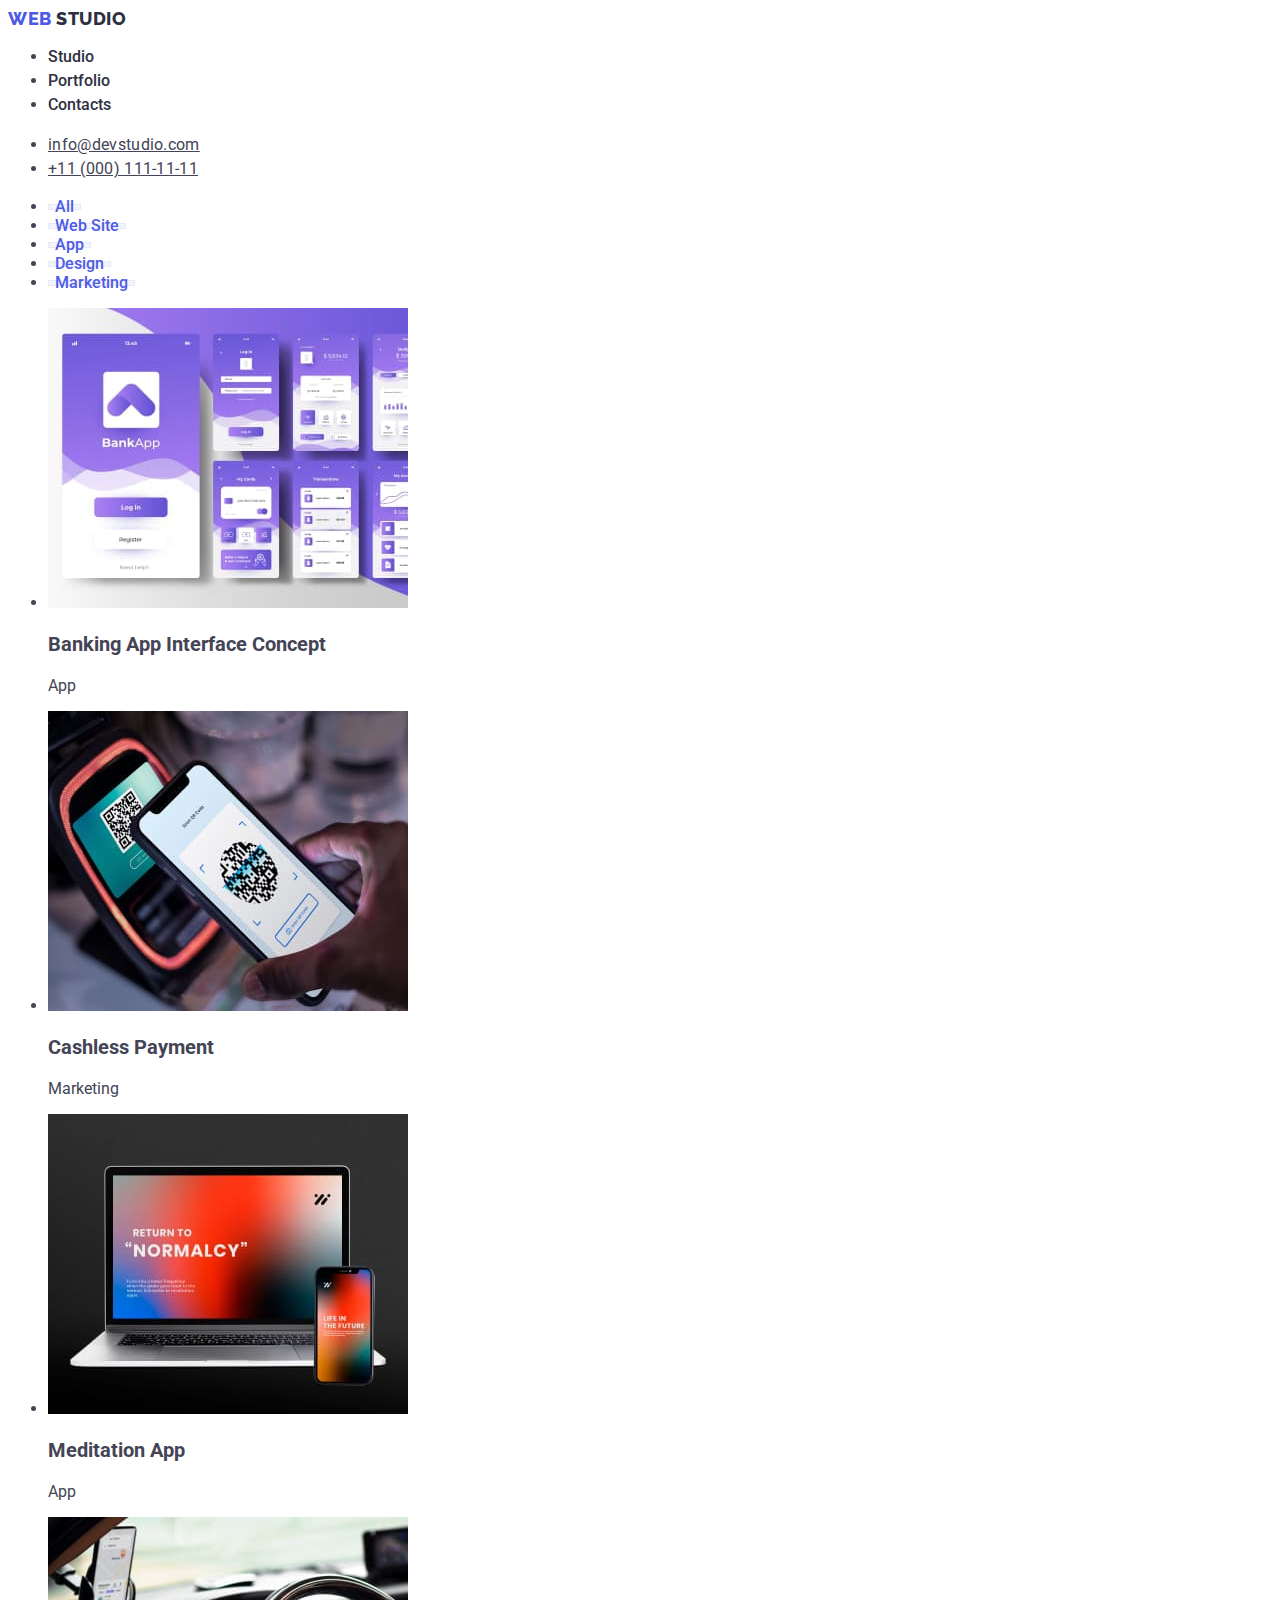
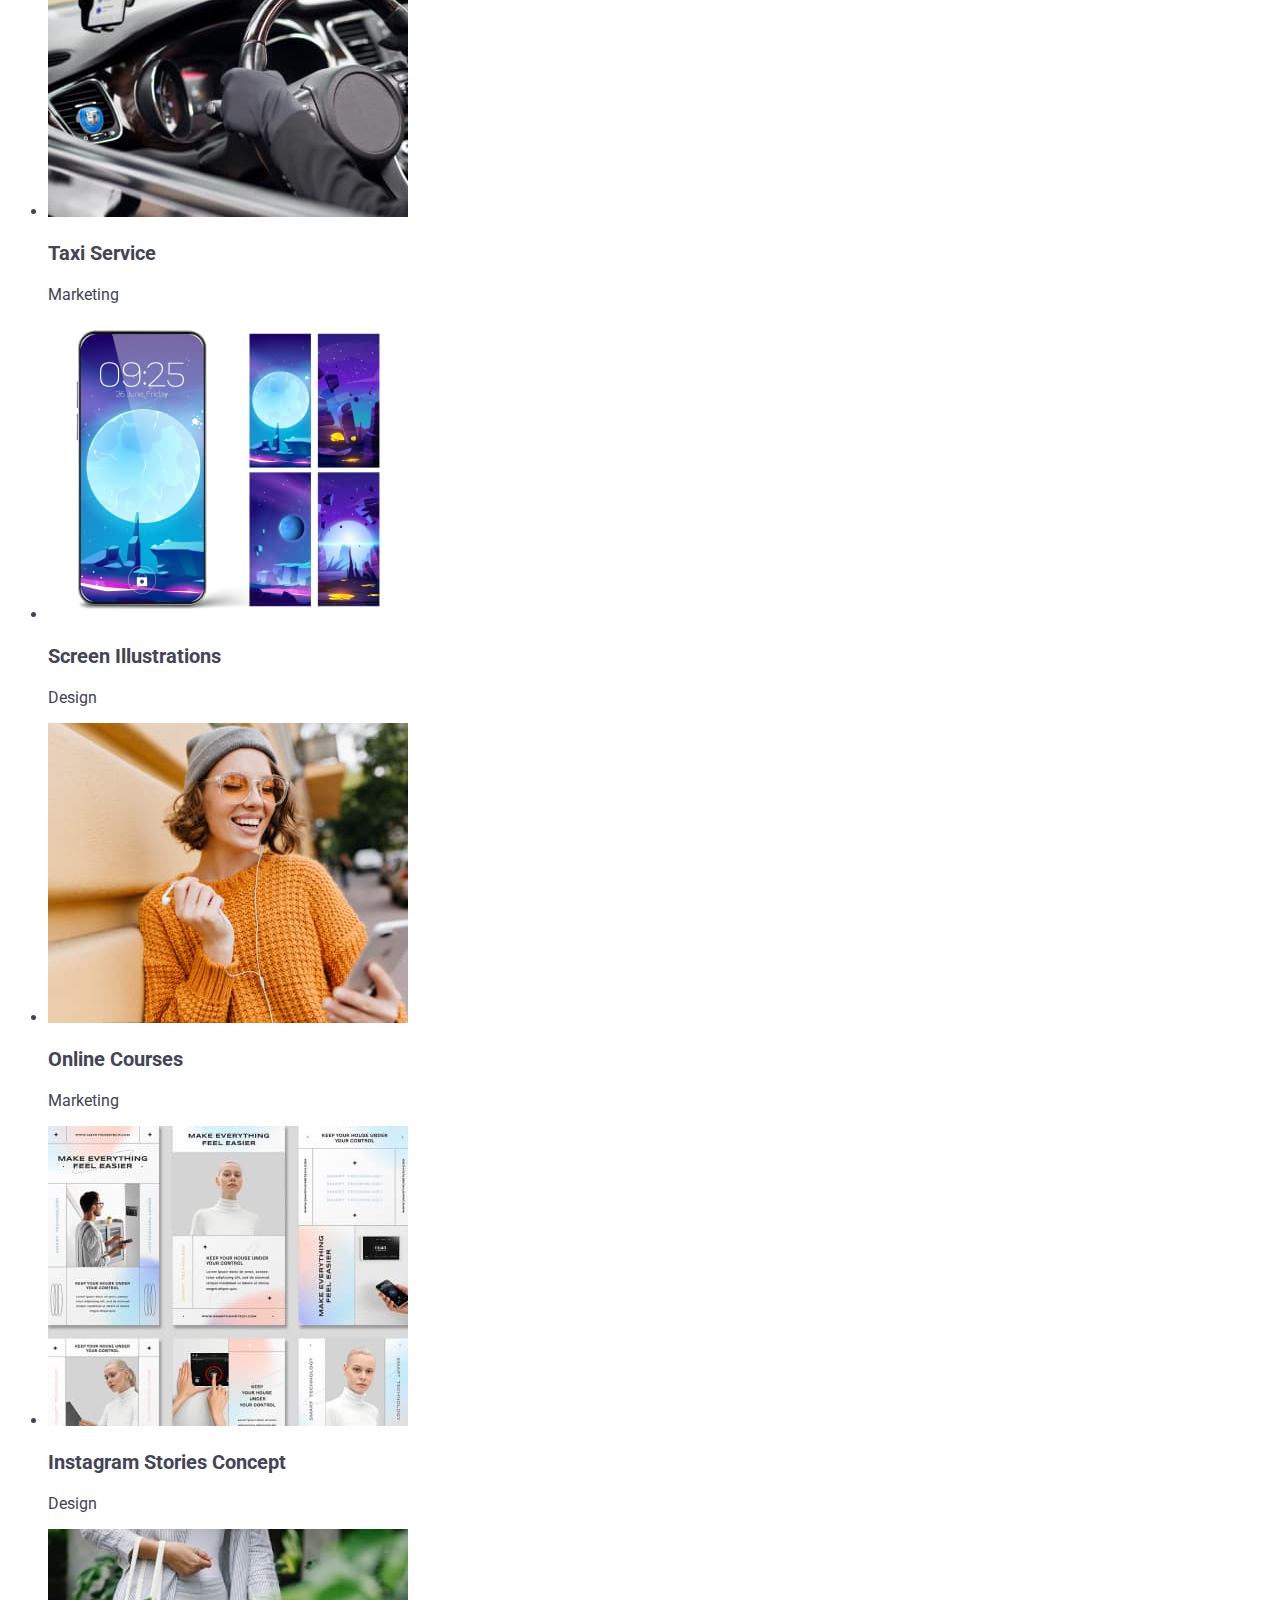
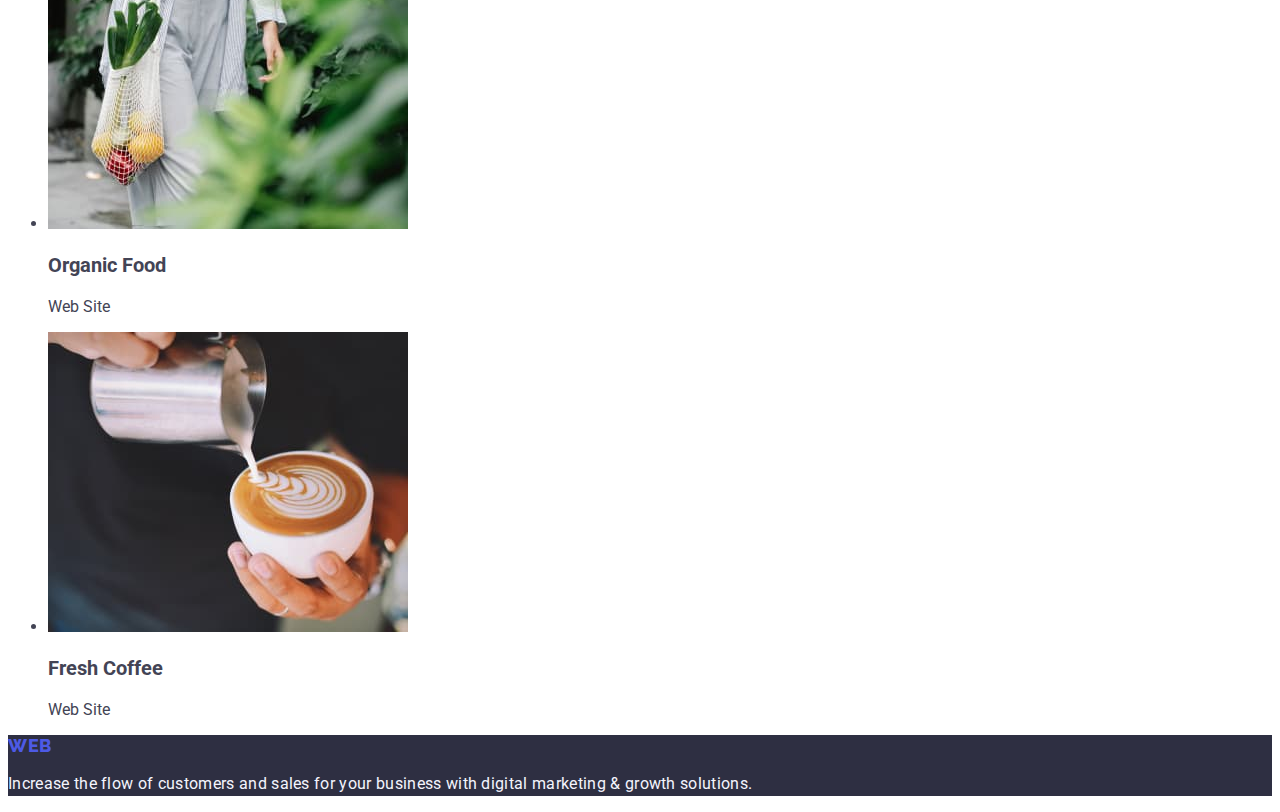
==== commit cad18922: "Add files via upload" ====
--- a/portfolio.html
+++ b/portfolio.html
@@ -16,10 +16,10 @@
     <header>
       <nav>
         <a href="./index.html" class="web"
-          >Web <span class="link"> Studio </span></a
+          >Web <span class="studio"> Studio </span></a
         >
 
-        <ul class="list-class">
+        <ul class="list">
           <li class="link">
             <a href="./index.html" class="titlefour">Studio</a>
           </li>
@@ -164,11 +164,11 @@
         </ul>
       </section>
     </main>
-    <footer>
+    <footer class="footer">
       <a href="./index.html" class="web"
-        >Web <span class="link">Studio </span></a
+        >Web <span class="studio">Studio </span></a
       >
-      <p class="text">
+      <p class="text-footer">
         Increase the flow of customers and sales for your business with digital
         marketing & growth solutions.
       </p>
--- a/css/styles.css
+++ b/css/styles.css
@@ -5,8 +5,7 @@
   font-style: normal;
   background-color: #fff;
 }
-:root{
-
+:root {
 }
 
 .web {
@@ -20,7 +19,7 @@
   line-height: 1.17;
   text-decoration: none;
 }
-.link {
+.studio {
   color: var(--NAVY-BLUE, #2e2f42);
   font-family: "Raleway", sans-serif;
   font-size: 18px;
@@ -31,6 +30,9 @@
   text-transform: uppercase;
   line-height: 1.17;
   text-decoration: none;
+}
+.link:hover {
+  background: var(--OCEAN, #404bbf);
 }
 
 .address {
@@ -82,36 +84,46 @@
 }
 .fillter-list {
   list-style: none;
-  border: 1px solid var(--CORNFLOWER, #E7E9FC);
-background: var(--CLOUD, #F4F4FD);
-color: var(--IRIS, #4D5AE5);
-text-align: center;
-/* Button Text */
-font-family: Roboto;
-font-size: 16px;
-font-style: normal;
-font-weight: 500;
-line-height: 24px; /* 150% */
-letter-spacing: 0.64px;
+  border: 1px solid var(--CORNFLOWER, #e7e9fc);
+  background: var(--CLOUD, #f4f4fd);
+  color: var(--IRIS, #4d5ae5);
+  text-align: center;
+  /* Button Text */
+  font-family: Roboto;
+  font-size: 16px;
+  font-style: normal;
+  font-weight: 500;
+  line-height: 1.5px;
+  letter-spacing: 0.04px;
 }
-.text{
-  color: var(--SLATE, #434455);
-/* Body */
-font-family: Roboto;
-font-size: 16px;
-font-style: normal;
-font-weight: 400;
-line-height: 24px; /* 150% */
-letter-spacing: 0.32px;
+.fillter-list:hover {
+  background: var(--OCEAN, #404bbf);
 }
+.text-footer {
+  color: var(--CLOUD, #f4f4fd);
+  /* Body */
+  font-family: Roboto;
+  font-size: 16px;
+  font-style: normal;
+  font-weight: 400;
+  line-height: 24px; /* 150% */
+  letter-spacing: 0.32px;
 }
 .box1 {
   background: var(--NAVY-BLUE, #2e2f42);
 }
-.list-class{
+.list-class {
   list-style: none;
 }
 
-.link{
+.link {
   text-decoration: none;
-}+}
+
+.footer {
+  background-color: #2e2f42;
+}
+
+.span {
+  color: #f4f4fd;
+}
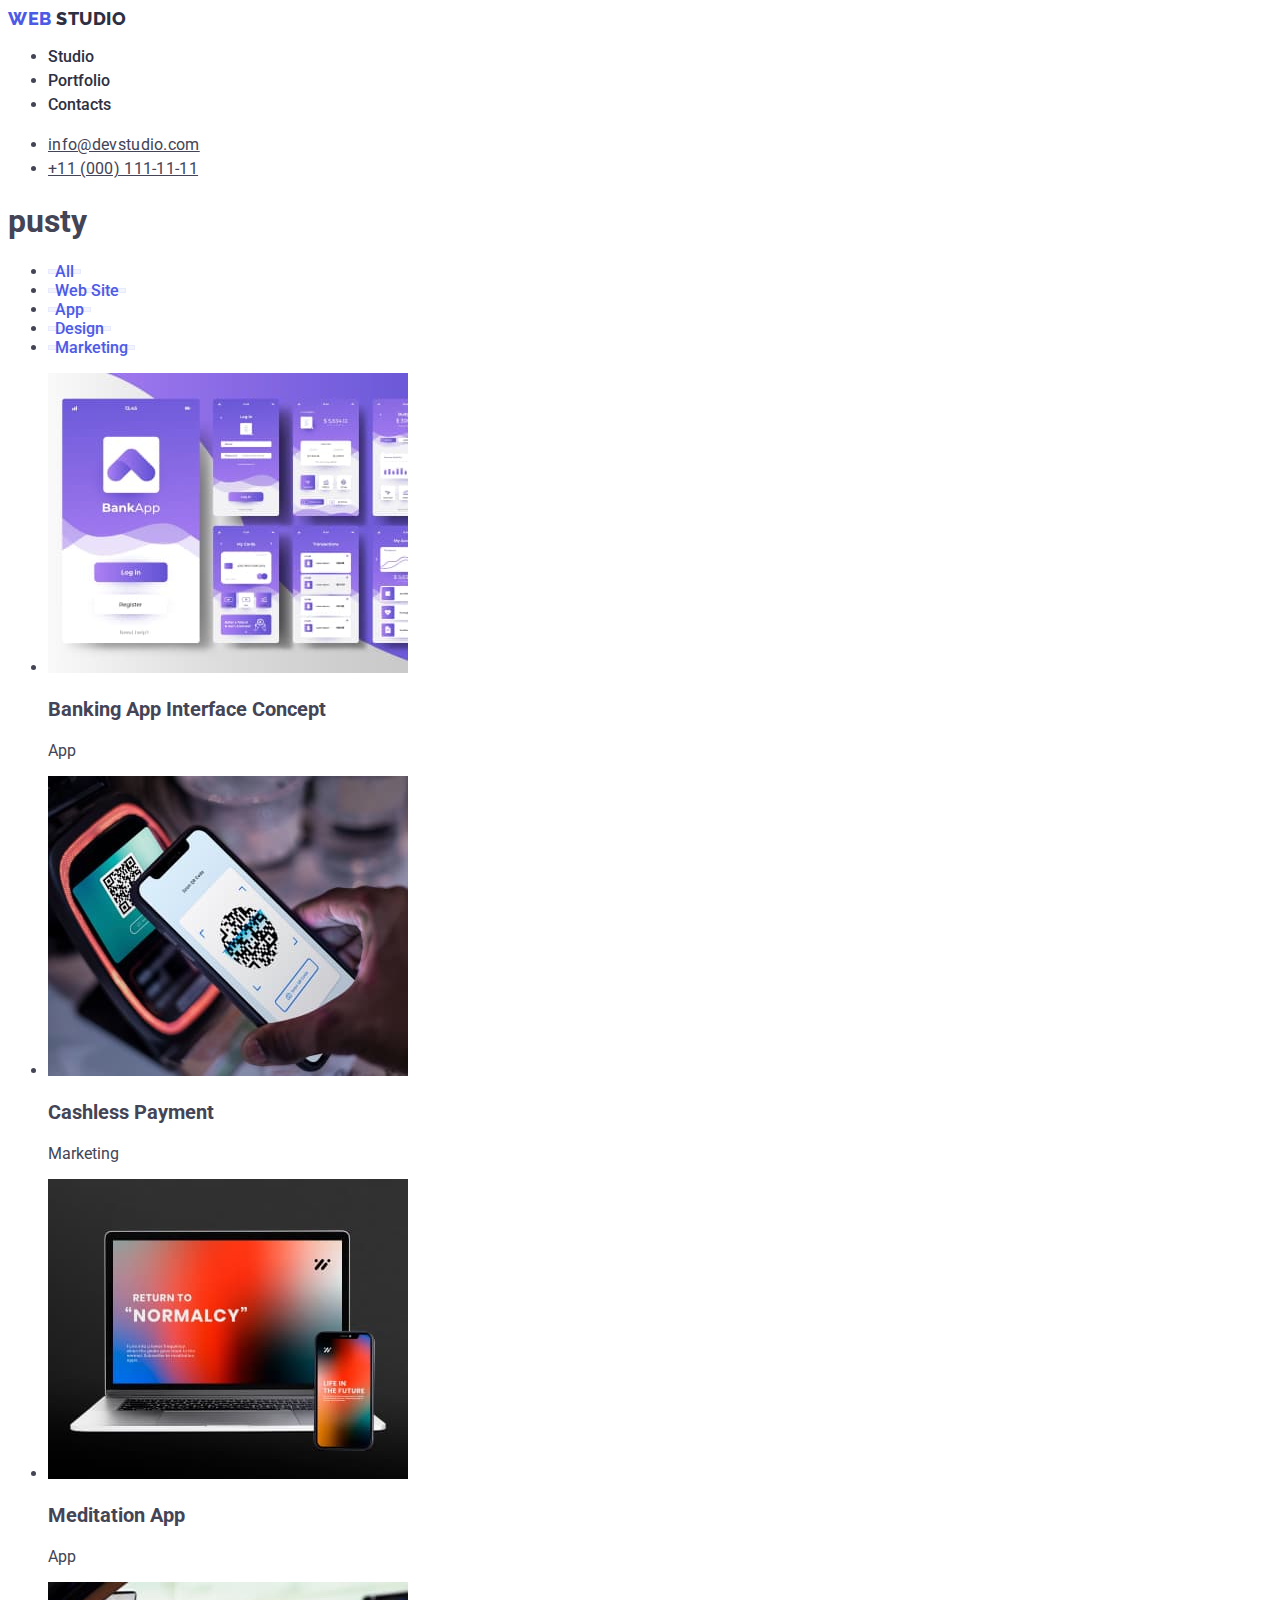
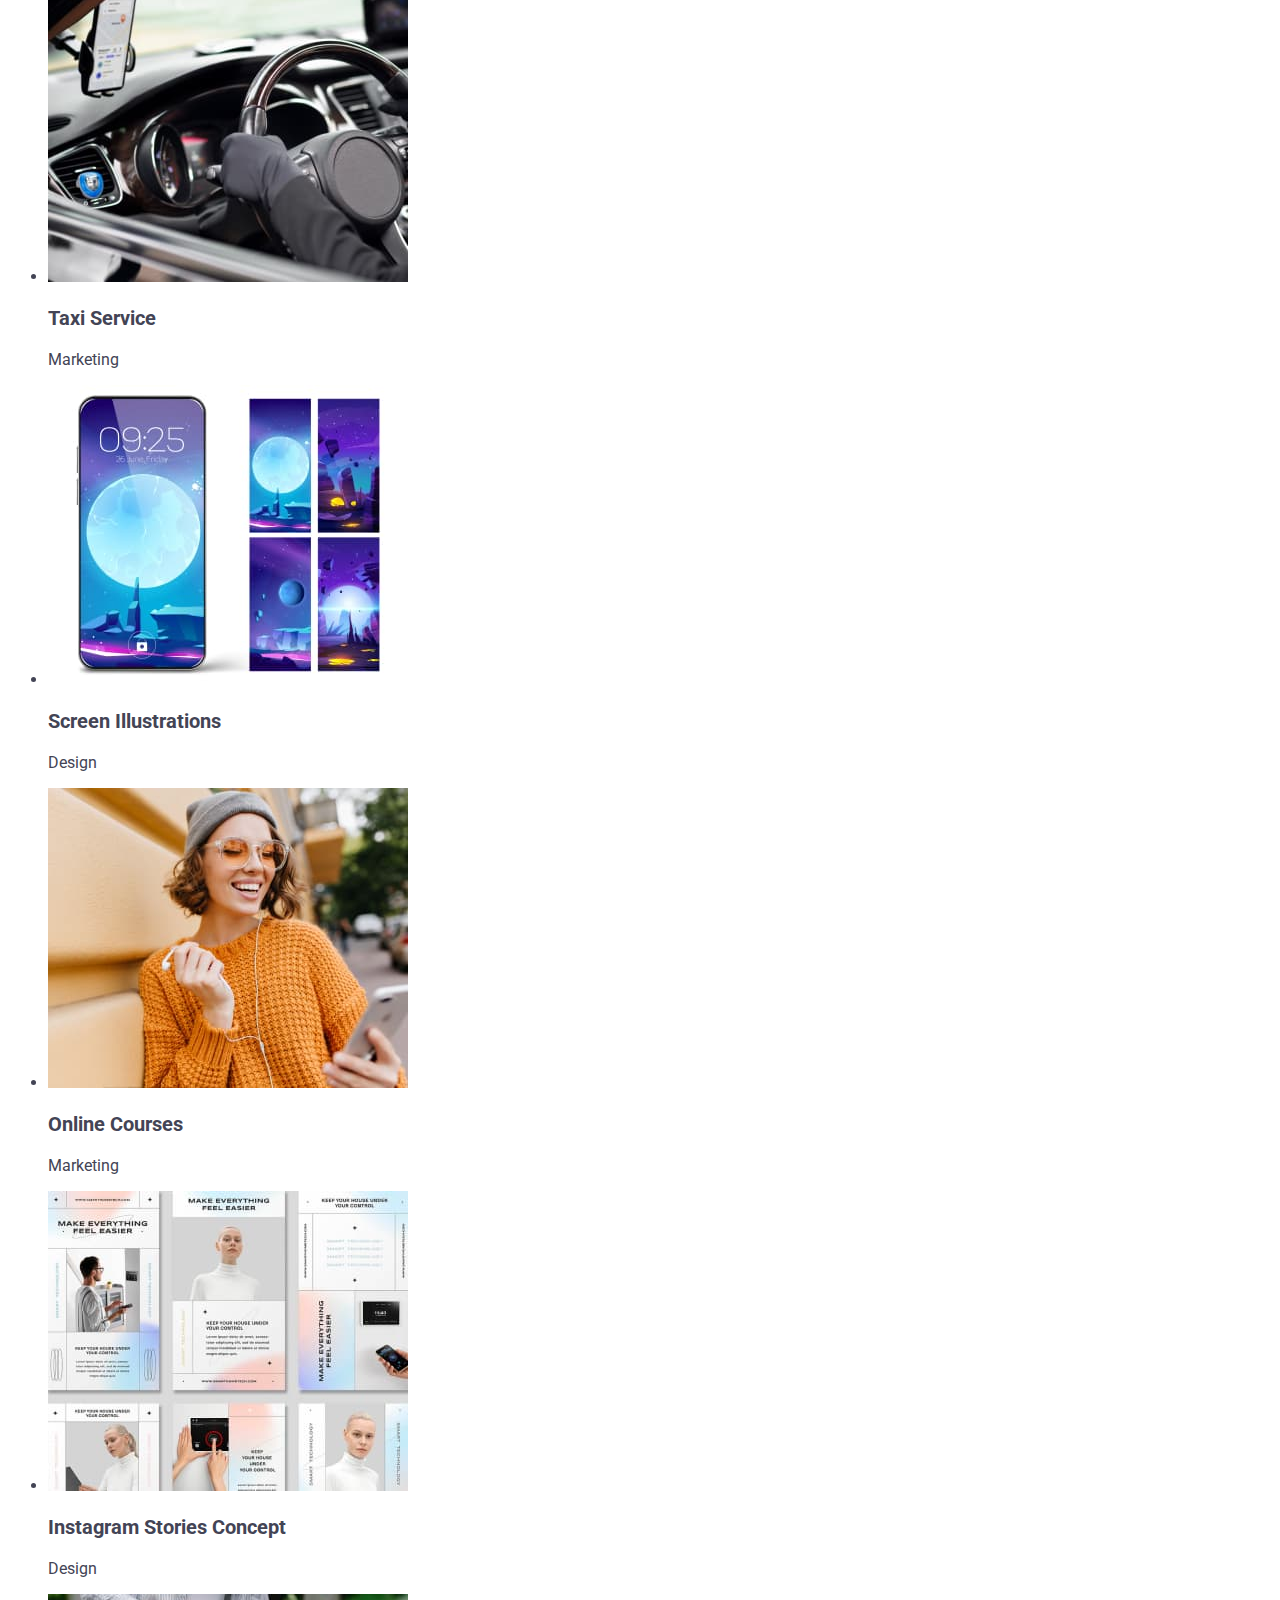
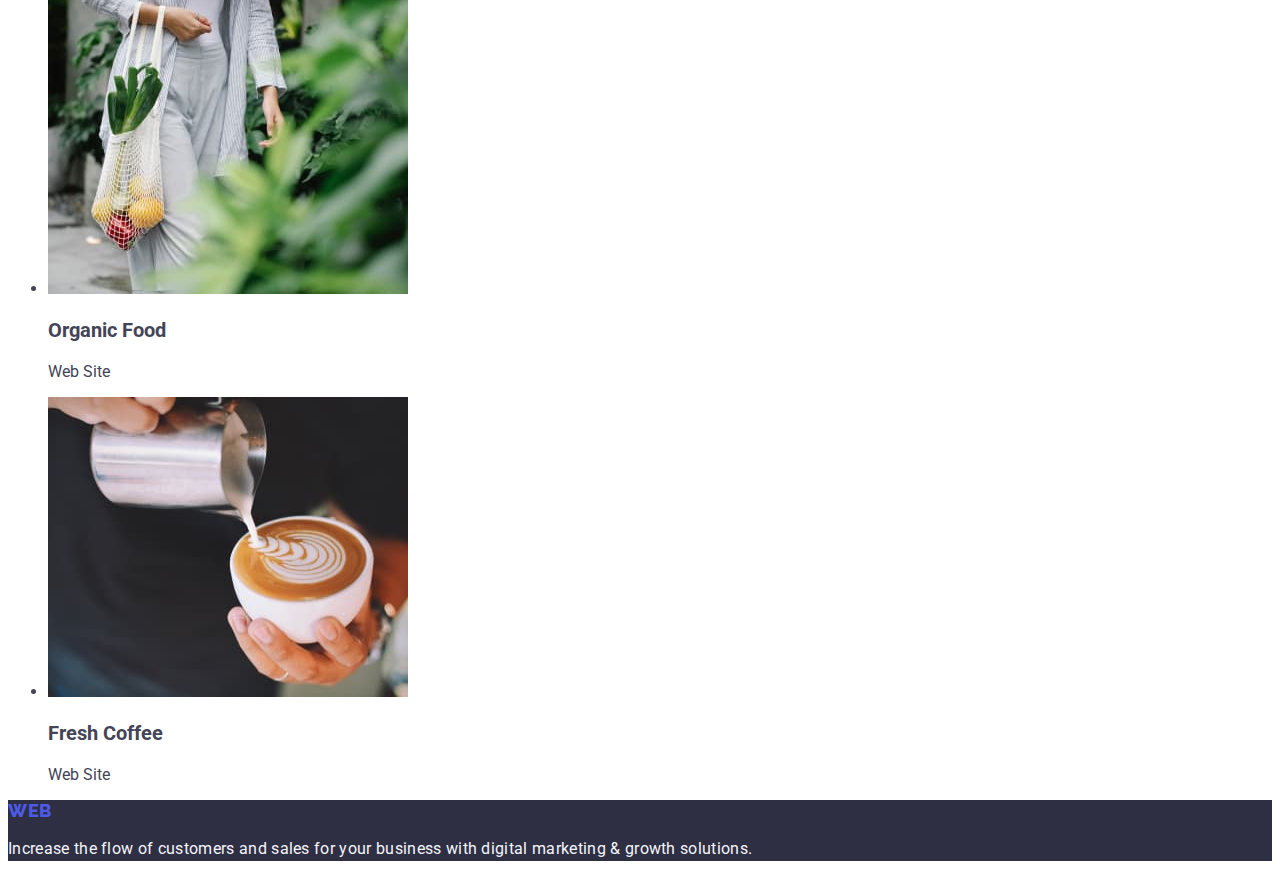
==== commit 7e1f9a98: "Add files via upload" ====
--- a/portfolio.html
+++ b/portfolio.html
@@ -44,21 +44,32 @@
     </header>
     <main>
       <section>
-        <ul class="fillters-list">
+        <h1>pusty</h1>
+        <ul class="buttons-list">
           <li class="link">
-            <button type="button" class="fillter-list">All</button>
+            <button type="button" class="button-list">
+              <a href="/"></a>All
+            </button>
           </li>
           <li class="link">
-            <button type="button" class="fillter-list">Web Site</button>
+            <button type="button" class="button-list">
+              <a href="/"></a>Web Site
+            </button>
           </li>
           <li class="link">
-            <button type="button" class="fillter-list">App</button>
+            <button type="button" class="button-list">
+              <a href="/"></a>App
+            </button>
           </li>
           <li class="link">
-            <button type="button" class="fillter-list">Design</button>
+            <button type="button" class="button-list">
+              <a href="/"></a>Design
+            </button>
           </li>
           <li class="link">
-            <button type="button" class="fillter-list">Marketing</button>
+            <button type="button" class="button-list">
+              <a href="/"></a>Marketing
+            </button>
           </li>
         </ul>
         <ul>
--- a/css/styles.css
+++ b/css/styles.css
@@ -82,7 +82,7 @@
   line-height: 24px; /* 150% */
   letter-spacing: 0.64px;
 }
-.fillter-list {
+.button-list {
   list-style: none;
   border: 1px solid var(--CORNFLOWER, #e7e9fc);
   background: var(--CLOUD, #f4f4fd);
@@ -96,7 +96,7 @@
   line-height: 1.5px;
   letter-spacing: 0.04px;
 }
-.fillter-list:hover {
+.button-list:hover {
   background: var(--OCEAN, #404bbf);
 }
 .text-footer {
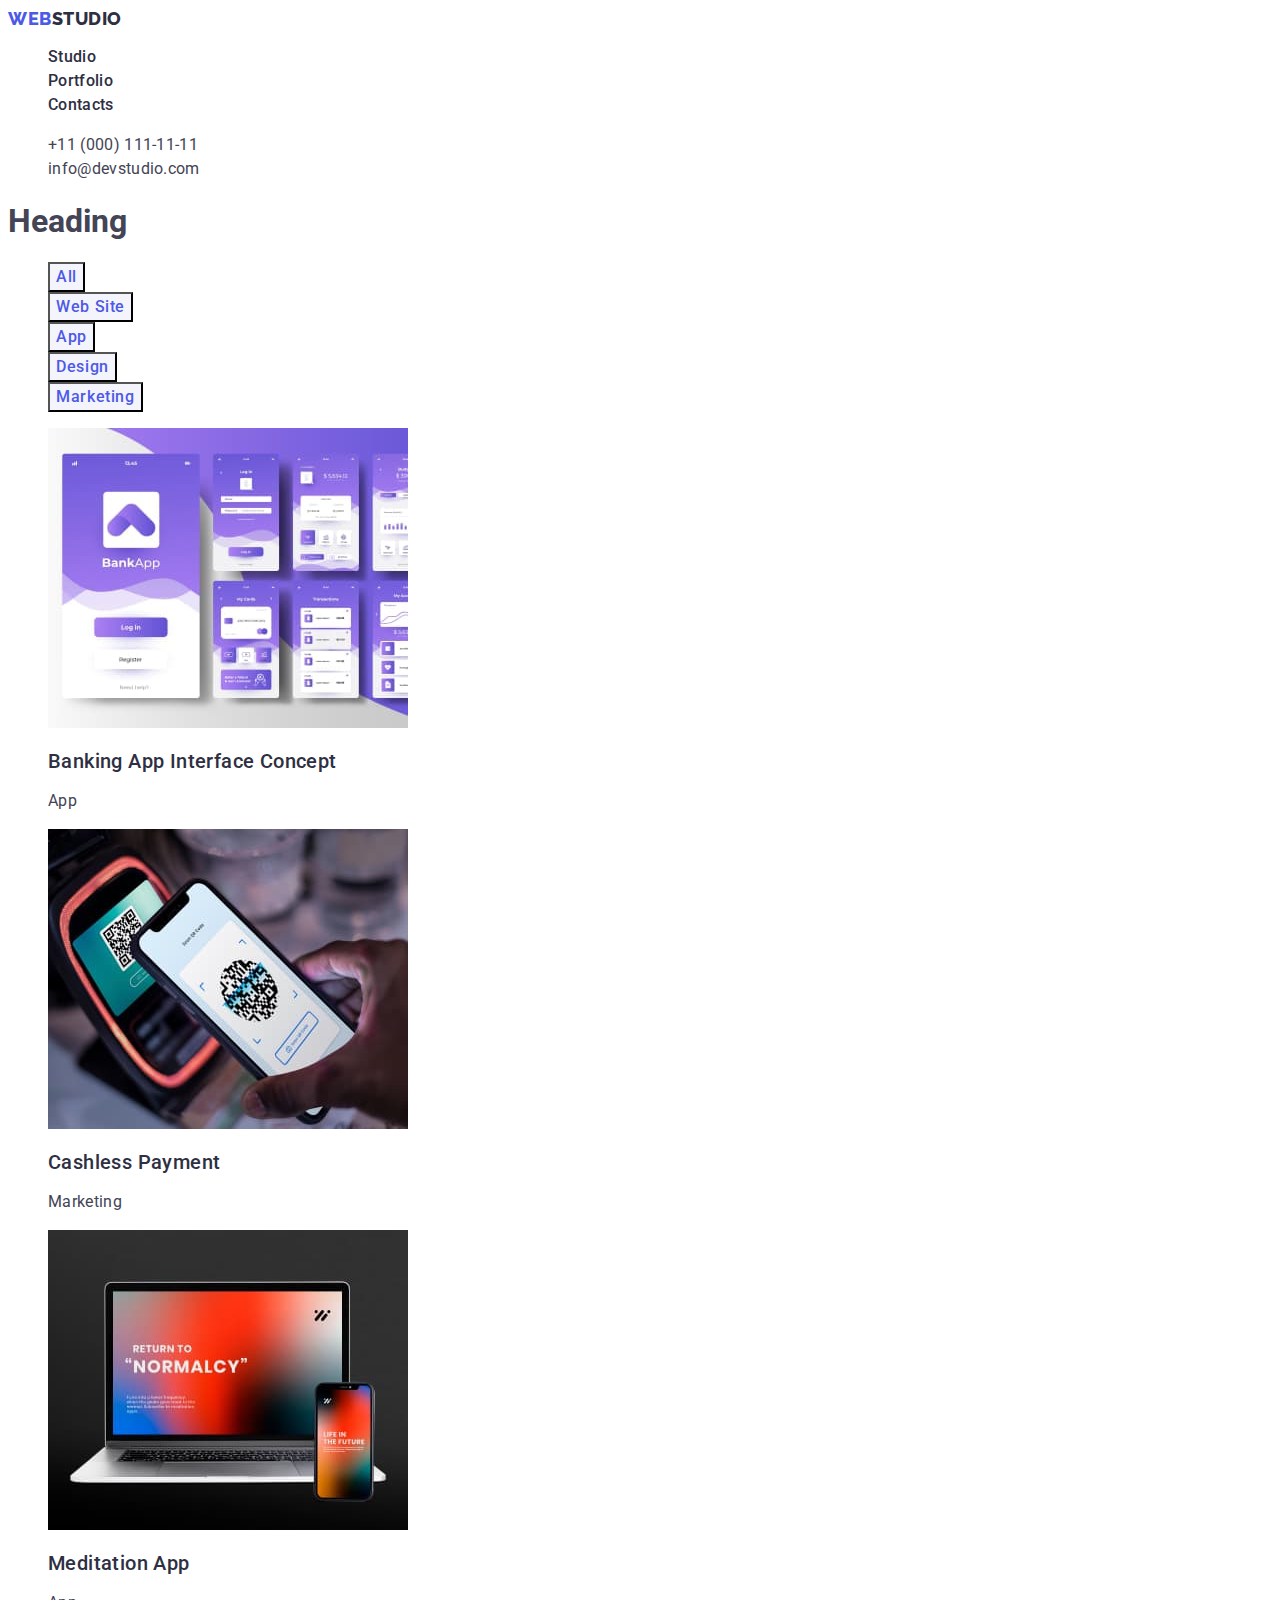
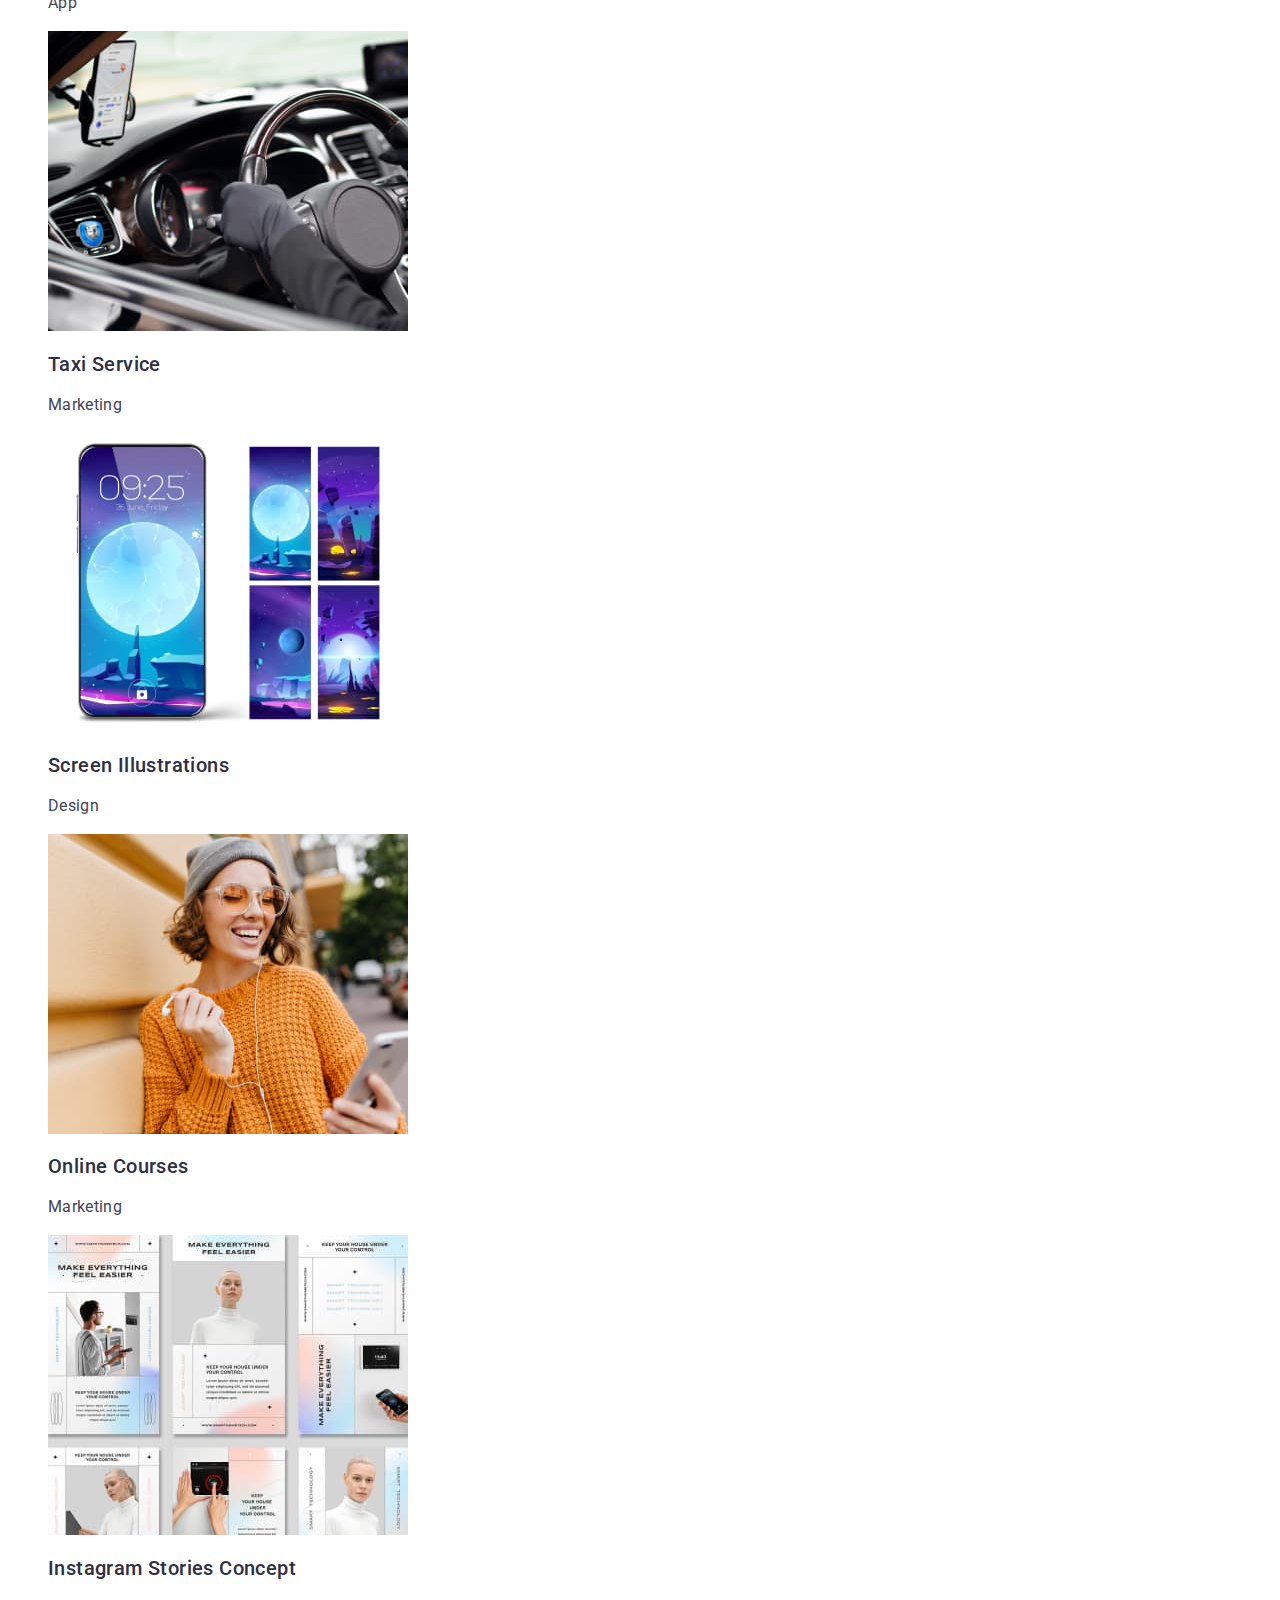
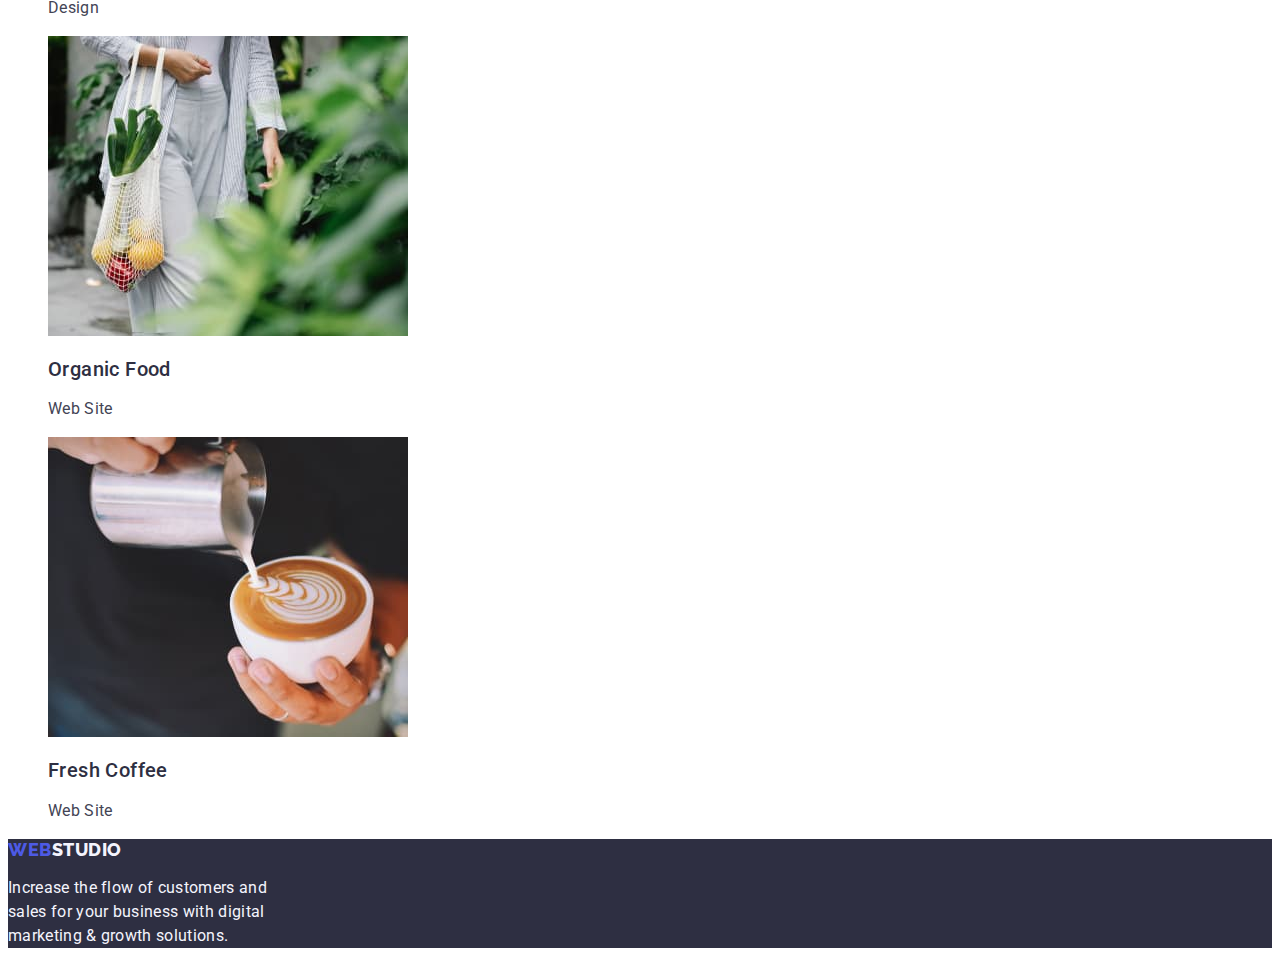
==== commit 8d4c69e7: "Add files via upload" ====
--- a/portfolio.html
+++ b/portfolio.html
@@ -3,184 +3,172 @@
   <head>
     <meta charset="UTF-8" />
     <meta name="viewport" content="width=device-width, initial-scale=1.0" />
-    <title>Document</title>
+    <link rel="stylesheet" href="./css/styles.css" />
+    <title>Portfolio</title>
     <link rel="preconnect" href="https://fonts.googleapis.com" />
     <link rel="preconnect" href="https://fonts.gstatic.com" crossorigin />
     <link
       href="https://fonts.googleapis.com/css2?family=Raleway:wght@800&family=Roboto:wght@400;500;700;900&display=swap"
       rel="stylesheet"
     />
-    <link rel="stylesheet" href="css/styles.css" type="text/css" />
   </head>
+
   <body>
     <header>
       <nav>
-        <a href="./index.html" class="web"
-          >Web <span class="studio"> Studio </span></a
+        <a class="logo link" href="./index.html"
+          >Web<span class="studio-logo">Studio</span></a
         >
-
         <ul class="list">
-          <li class="link">
-            <a href="./index.html" class="titlefour">Studio</a>
-          </li>
-          <li class="link">
-            <a href="./portfolio.html" class="titlefour"> Portfolio</a>
-          </li>
-          <li class="link"><a href="/" class="titlefour">Contacts</a></li>
+          <li><a class="nav link" href="./index.html">Studio</a></li>
+          <li><a class="nav link" href="./portfolio.html">Portfolio</a></li>
+          <li><a class="nav link" href="">Contacts</a></li>
         </ul>
       </nav>
-      <address>
-        <ul class="address">
-          <li class="link">
-            <a href="mailto:info@devstudio.com" class="address"
+      <address class="contacts">
+        <ul class="list">
+          <li>
+            <a class="contacts-top link" href="tel:+110001111111"
+              >+11 (000) 111-11-11</a
+            >
+          </li>
+          <li>
+            <a class="contacts-top link" href="mailto:info@devstudio.com"
               >info@devstudio.com</a
             >
-          </li>
-          <li class="link">
-            <a href="tel:+110001111111" class="address">+11 (000) 111-11-11</a>
           </li>
         </ul>
       </address>
     </header>
     <main>
       <section>
-        <h1>pusty</h1>
-        <ul class="buttons-list">
-          <li class="link">
-            <button type="button" class="button-list">
-              <a href="/"></a>All
-            </button>
-          </li>
-          <li class="link">
-            <button type="button" class="button-list">
-              <a href="/"></a>Web Site
-            </button>
-          </li>
-          <li class="link">
-            <button type="button" class="button-list">
-              <a href="/"></a>App
-            </button>
-          </li>
-          <li class="link">
-            <button type="button" class="button-list">
-              <a href="/"></a>Design
-            </button>
-          </li>
-          <li class="link">
-            <button type="button" class="button-list">
-              <a href="/"></a>Marketing
-            </button>
-          </li>
+        <h1>Heading</h1>
+        <ul class="list">
+          <li><button class="button-one" type="button">All</button></li>
+          <li><button class="button-one" type="button">Web Site</button></li>
+          <li><button class="button-one" type="button">App</button></li>
+          <li><button class="button-one" type="button">Design</button></li>
+          <li><button class="button-one" type="button">Marketing</button></li>
         </ul>
-        <ul>
+        <ul class="list">
           <li>
-            <img
-              src="./images/portfolio1.jpg"
-              alt="purple app mockup"
-              width="360"
-              height="300"
-            />
-
-            <h3 class="titlethree">Banking App Interface Concept</h3>
-            <p class="text">App</p>
+            <a class="link">
+              <img
+                src="./images/portfolio1.jpg"
+                alt="App"
+                width="360"
+                height="300"
+              />
+              <h2 class="heading-portfolio-one">
+                Banking App Interface Concept
+              </h2>
+              <p class="paragraph-portfolio">App</p>
+            </a>
           </li>
           <li>
-            <img
-              src="./images/portfolio2.jpg"
-              alt="phone payment"
-              width="360"
-              height="300"
-            />
-
-            <h3 class="titlethree">Cashless Payment</h3>
-            <p class="text">Marketing</p>
+            <a class="link">
+              <img
+                src="./images/portfolio2.jpg"
+                alt="purple wallpaper on the phone"
+                width="360"
+                height="300"
+              />
+              <h2 class="heading-portfolio-one">Cashless Payment</h2>
+              <p class="paragraph-portfolio">Marketing</p>
+            </a>
           </li>
           <li>
-            <img
-              src="./images/portfolio3.jpg"
-              alt="laptop mockup"
-              width="360"
-              height="300"
-            />
-
-            <h3 class="titlethree">Meditation App</h3>
-            <p class="text">App</p>
+            <a class="link">
+              <img
+                src="./images/portfolio3.jpg"
+                alt="Laptop - return to normalcy"
+                width="360"
+                height="300"
+              />
+              <h2 class="heading-portfolio-one">Meditation App</h2>
+              <p class="paragraph-portfolio">App</p>
+            </a>
           </li>
           <li>
-            <img
-              src="./images/portfolio4.jpg"
-              alt="car driving"
-              width="360"
-              height="300"
-            />
-
-            <h3 class="titlethree">Taxi Service</h3>
-            <p class="text">Marketing</p>
+            <a class="link">
+              <img
+                src="./images/portfolio4.jpg"
+                alt="steering wheel"
+                width="360"
+                height="300"
+              />
+              <h2 class="heading-portfolio-one">Taxi Service</h2>
+              <p class="paragraph-portfolio">Marketing</p>
+            </a>
           </li>
           <li>
-            <img
-              src="./images/portfolio5.jpg"
-              alt="purple screen illustrations"
-              width="360"
-              height="300"
-            />
-
-            <h3 class="titlethree">Screen Illustrations</h3>
-            <p class="text">Design</p>
+            <a class="link">
+              <img
+                src="./images/portfolio5.jpg"
+                alt="purple wallpaper on the phone"
+                width="360"
+                height="300"
+              />
+              <h2 class="heading-portfolio-one">Screen Illustrations</h2>
+              <p class="paragraph-portfolio">Design</p>
+            </a>
           </li>
           <li>
-            <img
-              src="./images/portfolio6.jpg"
-              alt="woman in yellow sweather"
-              width="360"
-              height="300"
-            />
-
-            <h3 class="titlethree">Online Courses</h3>
-            <p class="text">Marketing</p>
+            <a class="link">
+              <img
+                src="./images/portfolio6.jpg"
+                alt="happy woman in yellow sweater"
+                width="360"
+                height="300"
+              />
+              <h2 class="heading-portfolio-one">Online Courses</h2>
+              <p class="paragraph-portfolio">Marketing</p>
+            </a>
           </li>
           <li>
-            <img
-              src="./images/portfolio7.jpg"
-              alt="instagaram stories mockup"
-              width="360"
-              height="300"
-            />
-
-            <h3 class="titlethree">Instagram Stories Concept</h3>
-            <p class="text">Design</p>
+            <a class="link">
+              <img
+                src="./images/portfolio7.jpg"
+                alt="white design"
+                width="360"
+                height="300"
+              />
+              <h2 class="heading-portfolio-one">Instagram Stories Concept</h2>
+              <p class="paragraph-portfolio">Design</p>
+            </a>
           </li>
           <li>
-            <img
-              src="./images/portfolio8.jpg"
-              alt="woman carring organic food"
-              width="360"
-              height="300"
-            />
-
-            <h3 class="titlethree">Organic Food</h3>
-            <p class="text">Web Site</p>
+            <a class="link">
+              <img
+                src="./images/portfolio8.jpg"
+                alt="food shopping net"
+                width="360"
+                height="300"
+              />
+              <h2 class="heading-portfolio-one">Organic Food</h2>
+              <p class="paragraph-portfolio">Web Site</p>
+            </a>
           </li>
           <li>
-            <img
-              src="./images/portfolio9.jpg"
-              alt="coffee making"
-              width="360"
-              height="300"
-            />
-
-            <h3 class="titlethree">Fresh Coffee</h3>
-            <p class="text">Web Site</p>
+            <a class="link">
+              <img
+                src="./images/portfolio9.jpg"
+                alt="Cup of coffee"
+                width="360"
+                height="300"
+              />
+              <h2 class="heading-portfolio-one">Fresh Coffee</h2>
+              <p class="paragraph-portfolio">Web Site</p>
+            </a>
           </li>
         </ul>
       </section>
     </main>
     <footer class="footer">
-      <a href="./index.html" class="web"
-        >Web <span class="studio">Studio </span></a
-      >
-      <p class="text-footer">
-        Increase the flow of customers and sales for your business with digital
+      <a class="logo link">Web<span class="studio-two">Studio</span></a>
+      <p class="paragraph-footer">
+        Increase the flow of customers and <br />
+        sales for your business with digital <br />
         marketing & growth solutions.
       </p>
     </footer>
--- a/css/styles.css
+++ b/css/styles.css
@@ -1,129 +1,228 @@
 body {
-  color: var(--SLATE, #434455);
+  background-color: #ffffff;
+  color: #434455;
+  color: var(--brand-color);
+  font-style: normal;
   font-family: "Roboto", sans-serif;
+}
+
+.link {
+  text-decoration: none;
+}
+.link:hover {
+  color: var(--marka-color);
+}
+
+.link:active {
+  color: var(--marka-color);
+}
+
+.link:focus {
+  color: var(--marka-color);
+}
+:root {
+  --brand-color: #434455;
+  --color-text: #2e2f42;
+  --marka-color: #404bbf;
+  --button-one: #4d5ae5;
+}
+
+.logo {
+  font-family: "Raleway", sans-serif;
+  font-weight: 800;
+  font-size: 18px;
+  line-height: 1.17;
+  text-transform: uppercase;
+  color: #4d5ae5;
+  letter-spacing: 0.03em;
+}
+
+.studio-logo {
+  color: #2e2f42;
+}
+
+.list {
+  list-style: none;
+}
+
+.nav {
+  font-weight: 500;
+  line-height: 1.5;
+  letter-spacing: 0.02em;
+  color: #2e2f42;
+}
+
+.contacts {
+  font-style: normal;
+}
+
+.list {
+  list-style: none;
+}
+
+.button-one {
+  background-color: #f4f4fd;
+  color: var(--button-one);
+  text-align: center;
+  cursor: pointer;
+  font-family: "Roboto", sans-serif;
+  font-weight: 500;
   font-size: 16px;
-  font-style: normal;
-  background-color: #fff;
-}
-:root {
-}
-
-.web {
-  color: var(--IRIS, #4d5ae5);
-  font-family: "Raleway", sans-serif;
-  font-size: 18px;
-  font-style: normal;
-  font-weight: 800;
-  letter-spacing: 0.54px;
-  text-transform: uppercase;
-  line-height: 1.17;
-  text-decoration: none;
-}
-.studio {
-  color: var(--NAVY-BLUE, #2e2f42);
-  font-family: "Raleway", sans-serif;
-  font-size: 18px;
-  font-style: normal;
-  font-weight: 800;
-  line-height: 21px; /* 116.667% */
-  letter-spacing: 0.54px;
-  text-transform: uppercase;
-  line-height: 1.17;
-  text-decoration: none;
-}
-.link:hover {
-  background: var(--OCEAN, #404bbf);
-}
-
-.address {
-  color: var(--SLATE, #434455);
-  font-family: "Roboto";
+  line-height: 1.5;
+  letter-spacing: 0.04em;
+}
+
+.button-one:hover {
+  background-color: var(--marka-color);
+  color: #ffffff;
+  cursor: pointer;
+}
+
+.button-one:visited {
+  background-color: var(--marka-color);
+  color: #ffffff;
+}
+
+.button-one:active {
+  background-color: var(--marka-color);
+  color: #ffffff;
+}
+
+.button-one:focus {
+  background-color: var(--marka-color);
+  color: #ffffff;
+}
+
+.heading-portfolio-one {
+  font-weight: 500;
+  font-size: 20px;
+  line-height: 1.2;
+  letter-spacing: 0.02em;
+  color: #2e2f42;
+  text-decoration: none;
+}
+
+.paragraph-portfolio {
+  line-height: 1.5;
+  letter-spacing: 0.02em;
+  color: #434455;
+}
+
+footer {
+  background-color: #2e2f42;
+}
+
+.paragraph-footer {
+  color: #f4f4fd;
+  line-height: 1.5;
+  letter-spacing: 0.02em;
+}
+
+.studio-two {
+  color: #f4f4fd;
+}
+
+.contacts-top {
+  color: #434455;
+  line-height: 1.5;
+  letter-spacing: 0.02em;
+}
+
+.contacts-top:hover,
+.contacts-top:active {
+  color: var(--marka-color);
+}
+
+.section-one {
+  background-color: #2e2f42;
+  color: #ffffff;
+}
+
+.head-one {
+  font-size: 56px;
+  line-height: 1.07;
+  text-align: center;
+  letter-spacing: 0.02em;
+}
+
+.button-two {
+  background-color: var(--button-one);
+  color: var(--White, #ffffff);
+  text-align: center;
+  cursor: pointer;
+  font-family: "Roboto", sans-serif;
+  font-weight: 500;
   font-size: 16px;
-  font-style: normal;
-  font-weight: 400;
-  line-height: 24px; /* 150% */
-  letter-spacing: 0.32px;
-}
-.titleone {
-  font-family: "Roboto";
-  font-size: 56px;
-  text-decoration: none;
-}
-.titletwo {
-  font-family: "Roboto";
+  line-height: 1.5;
+  letter-spacing: 0.04em;
+}
+
+.button-two:focus {
+  background-color: var(--marka-color);
+}
+
+.button-two:hover {
+  background-color: var(--marka-color);
+}
+
+.heading-section-one {
+  font-weight: 500;
+  font-size: 20px;
+  line-height: 1.2;
+  letter-spacing: 0.02em;
+}
+
+.head-two-selection {
+  font-weight: 500;
+  font-size: 20px;
+  letter-spacing: 0.02em;
+  line-height: 1.2;
+  color: #2e2f42;
+}
+
+.paragraph-selection {
+  line-height: 1.5;
+  letter-spacing: 0.02em;
+  color: var(--brand-color);
+}
+
+.head-twoss {
   font-size: 36px;
-  text-decoration: none;
-}
-
-.titlethree {
-  font-family: "Roboto";
-  font-size: 20px;
-  text-decoration: none;
-}
-.titlefour {
-  font-family: "Roboto";
+  line-height: 1.11;
+  text-align: center;
+  letter-spacing: 0.02em;
+  text-transform: capitalize;
+  color: var(--color-text);
+}
+
+.list-name {
+  background-color: #ffffff;
+}
+.selection-four {
+  font-weight: 500;
+  font-size: 20px;
+  line-height: 1.2;
+  letter-spacing: 0.02em;
+  color: #2e2f42;
+  background-color: #f4f4fd;
+}
+.p-selection-four {
   font-size: 16px;
-  color: var(--NAVY-BLUE, #2e2f42);
-  font-style: normal;
-  font-weight: 500;
-  line-height: 1.5; /* 150% */
-  letter-spacing: 0.02px;
-  text-decoration: none;
-}
-.button1 {
-  background: var(--IRIS, #4d5ae5);
-
-  color: var(--WHITE, #fff);
-  /* Button Text */
-  font-family: "Roboto";
-  font-size: 16px;
-  font-style: normal;
-  font-weight: 500;
-  line-height: 24px; /* 150% */
-  letter-spacing: 0.64px;
-}
-.button-list {
-  list-style: none;
-  border: 1px solid var(--CORNFLOWER, #e7e9fc);
-  background: var(--CLOUD, #f4f4fd);
-  color: var(--IRIS, #4d5ae5);
-  text-align: center;
-  /* Button Text */
+  letter-spacing: 0.02em;
+  line-height: 1.5;
+  color: #434455;
+}
+main a {
+  text-decoration: none;
+}
+ul.list li button {
+  text-decoration: none;
+}
+.four-class-one {
+  color: #2e2f42;
+  font-size: 20px;
   font-family: Roboto;
-  font-size: 16px;
-  font-style: normal;
-  font-weight: 500;
-  line-height: 1.5px;
-  letter-spacing: 0.04px;
-}
-.button-list:hover {
-  background: var(--OCEAN, #404bbf);
-}
-.text-footer {
-  color: var(--CLOUD, #f4f4fd);
-  /* Body */
-  font-family: Roboto;
-  font-size: 16px;
-  font-style: normal;
-  font-weight: 400;
-  line-height: 24px; /* 150% */
-  letter-spacing: 0.32px;
-}
-.box1 {
-  background: var(--NAVY-BLUE, #2e2f42);
-}
-.list-class {
-  list-style: none;
-}
-
-.link {
-  text-decoration: none;
-}
-
-.footer {
-  background-color: #2e2f42;
-}
-
-.span {
-  color: #f4f4fd;
-}
+  font-weight: 500;
+  line-height: 1.2;
+  letter-spacing: 0.02em;
+}
